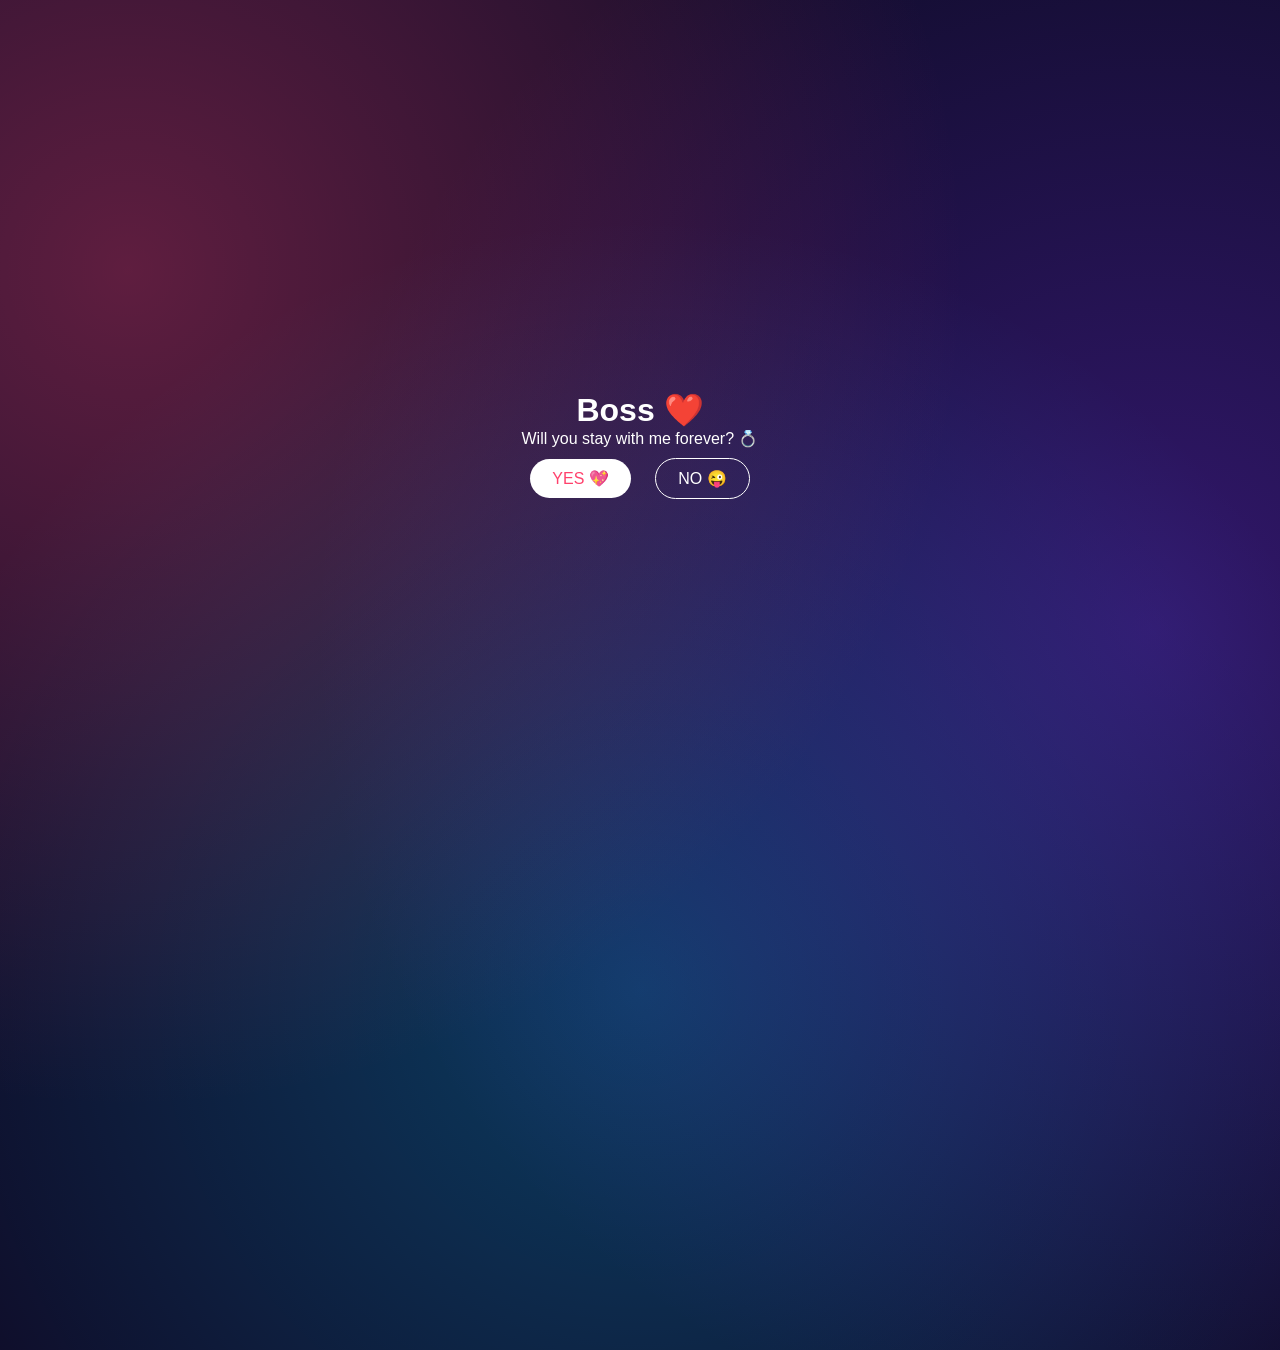
==== index.html @ 5ff12337 "Update fmt.Println message from 'Hello' to 'Goodbye'" ====
<!DOCTYPE html>
<html lang="en">
<head>
<meta charset="UTF-8">
<meta name="viewport" content="width=device-width, initial-scale=1.0">
<title>For Boss ❤️</title>

<style>
*{
margin:0;
padding:0;
box-sizing:border-box;
font-family:'Poppins',sans-serif;
}

body{
min-height:100vh;
background:#0f0c29;
display:flex;
align-items:center;
justify-content:center;
text-align:center;
color:white;
overflow:hidden;
position:relative;
}

/* Cinematic background glow */
body::before{
content:"";
position:absolute;
width:200%;
height:200%;
background:radial-gradient(circle at 30% 40%, #ff416c55, transparent 40%),
radial-gradient(circle at 70% 60%, #7b2ff755, transparent 40%),
radial-gradient(circle at 50% 80%, #00c6ff44, transparent 40%);
animation:bgMove 15s infinite alternate linear;
z-index:0;
}

@keyframes bgMove{
0%{transform:translate(-10%,-10%);}
100%{transform:translate(-30%,-30%);}
}

.container{
position:relative;
z-index:2;
}

button{
padding:10px 22px;
font-size:16px;
border:none;
border-radius:30px;
margin:10px;
cursor:pointer;
transition:0.3s;
}

#yes{
background:white;
color:#ff416c;
}

#no{
background:transparent;
border:1px solid white;
color:white;
position:relative;
}

/* Gift Overlay */
.giftOverlay{
position:fixed;
top:0;
left:0;
width:100%;
height:100%;
background:rgba(0,0,0,0.85);
display:none;
align-items:center;
justify-content:center;
flex-direction:column;
z-index:10;
}

/* Gift animation */
.gift{
font-size:110px;
animation:shake 1s infinite;
}

@keyframes shake{
0%{transform:rotate(0);}
25%{transform:rotate(6deg);}
50%{transform:rotate(-6deg);}
75%{transform:rotate(6deg);}
100%{transform:rotate(0);}
}

/* Sweet text */
.revealText{
font-size:26px;
margin-top:20px;
opacity:0;
transform:scale(0.5);
transition:1s;
color:#ffccd5;
text-shadow:0 0 15px #ff4d6d;
}

.show{
opacity:1;
transform:scale(1.2);
}

/* Funny text */
.funnyText{
margin-top:20px;
font-size:22px;
color:#ffd166;
opacity:0;
transition:1s;
}

.showFunny{
opacity:1;
}

</style>
</head>

<body>

<div class="container">
<h1>Boss ❤️</h1>
<p>Will you stay with me forever? 💍</p>

<button id="yes">YES 💖</button>
<button id="no">NO 😜</button>
</div>

<div class="giftOverlay" id="overlay">

<div class="gift" id="gift">🎁</div>

<div class="revealText" id="sweetMsg">
You are so sweet Boss 💖
</div>

<button id="thanksBtn" style="display:none;background:white;color:#ff416c;">
Say Thanks 😌
</button>

<div class="funnyText" id="funnyMsg">
Jada hawa me mat udo Boss 😏🔥
</div>

</div>

<script>

// NO button move
let noBtn=document.getElementById("no");
noBtn.addEventListener("click",()=>{
let x=Math.random()*150-75;
let y=Math.random()*150-75;
noBtn.style.transform=`translate(${x}px,${y}px)`;
});

// YES click
document.getElementById("yes").onclick=function(){

let overlay=document.getElementById("overlay");
overlay.style.display="flex";

setTimeout(()=>{
document.getElementById("gift").innerHTML="💝";
document.getElementById("gift").style.animation="none";

document.getElementById("sweetMsg").classList.add("show");

document.getElementById("thanksBtn").style.display="inline-block";

},2000);

};

// Thanks button
document.getElementById("thanksBtn").onclick=function(){
document.getElementById("funnyMsg").classList.add("showFunny");
};

</script>

</body>
</html>
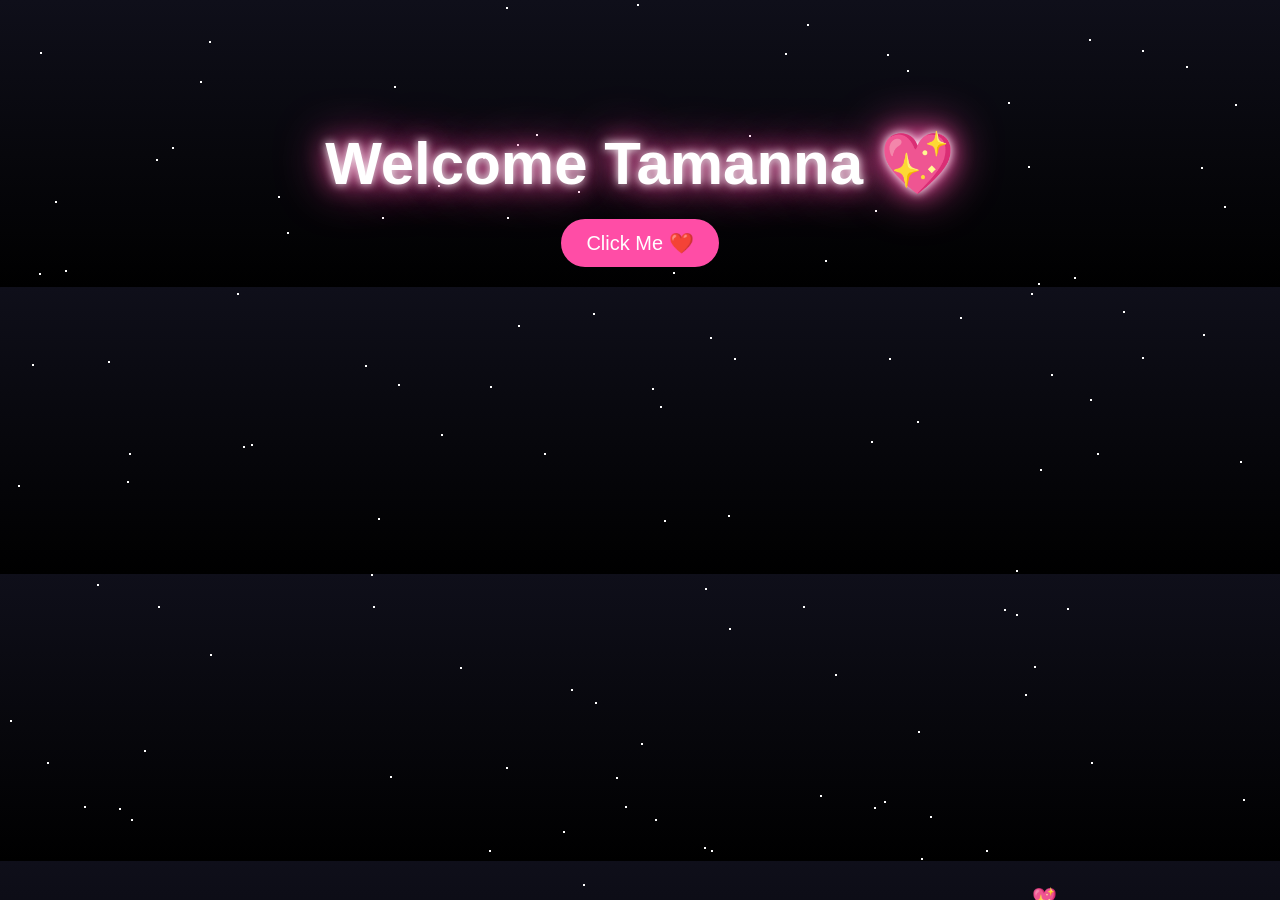
==== commit 47fe264b: "Replace content in index.html for a new theme" ====
--- a/index.html
+++ b/index.html
@@ -3,194 +3,294 @@
 <head>
 <meta charset="UTF-8">
 <meta name="viewport" content="width=device-width, initial-scale=1.0">
-<title>For Boss ❤️</title>
+<title>For Tamanna 💖</title>
 
 <style>
-*{
-margin:0;
-padding:0;
-box-sizing:border-box;
-font-family:'Poppins',sans-serif;
-}
-
-body{
-min-height:100vh;
-background:#0f0c29;
-display:flex;
-align-items:center;
-justify-content:center;
-text-align:center;
-color:white;
-overflow:hidden;
-position:relative;
-}
-
-/* Cinematic background glow */
-body::before{
-content:"";
-position:absolute;
-width:200%;
-height:200%;
-background:radial-gradient(circle at 30% 40%, #ff416c55, transparent 40%),
-radial-gradient(circle at 70% 60%, #7b2ff755, transparent 40%),
-radial-gradient(circle at 50% 80%, #00c6ff44, transparent 40%);
-animation:bgMove 15s infinite alternate linear;
-z-index:0;
-}
-
-@keyframes bgMove{
-0%{transform:translate(-10%,-10%);}
-100%{transform:translate(-30%,-30%);}
-}
-
-.container{
-position:relative;
-z-index:2;
-}
-
-button{
-padding:10px 22px;
-font-size:16px;
-border:none;
-border-radius:30px;
-margin:10px;
-cursor:pointer;
-transition:0.3s;
-}
-
-#yes{
-background:white;
-color:#ff416c;
-}
-
-#no{
-background:transparent;
-border:1px solid white;
-color:white;
-position:relative;
-}
-
-/* Gift Overlay */
-.giftOverlay{
-position:fixed;
-top:0;
-left:0;
-width:100%;
-height:100%;
-background:rgba(0,0,0,0.85);
-display:none;
-align-items:center;
-justify-content:center;
-flex-direction:column;
-z-index:10;
-}
-
-/* Gift animation */
-.gift{
-font-size:110px;
-animation:shake 1s infinite;
-}
-
-@keyframes shake{
-0%{transform:rotate(0);}
-25%{transform:rotate(6deg);}
-50%{transform:rotate(-6deg);}
-75%{transform:rotate(6deg);}
-100%{transform:rotate(0);}
-}
-
-/* Sweet text */
-.revealText{
-font-size:26px;
-margin-top:20px;
-opacity:0;
-transform:scale(0.5);
-transition:1s;
-color:#ffccd5;
-text-shadow:0 0 15px #ff4d6d;
-}
-
-.show{
-opacity:1;
-transform:scale(1.2);
-}
-
-/* Funny text */
-.funnyText{
-margin-top:20px;
-font-size:22px;
-color:#ffd166;
-opacity:0;
-transition:1s;
-}
-
-.showFunny{
-opacity:1;
-}
-
+body {
+  margin:0;
+  font-family: 'Segoe UI', sans-serif;
+  text-align:center;
+  color:white;
+  overflow-x:hidden;
+  background: linear-gradient(to bottom, #0f0f1a, #000);
+}
+
+/* 🌌 Stars */
+.stars {
+  position:fixed;
+  width:100%;
+  height:100%;
+  top:0;
+  left:0;
+  z-index:-1;
+}
+.star {
+  position:absolute;
+  width:2px;
+  height:2px;
+  background:white;
+  animation: twinkle 2s infinite alternate;
+}
+@keyframes twinkle {
+  from {opacity:0.2;}
+  to {opacity:1;}
+}
+
+/* 💕 Hearts */
+.heart {
+  position:fixed;
+  bottom:-10px;
+  font-size:20px;
+  animation: floatUp 6s linear infinite;
+}
+@keyframes floatUp {
+  from {transform:translateY(0); opacity:1;}
+  to {transform:translateY(-100vh); opacity:0;}
+}
+
+.container {
+  padding:20px;
+  margin-top:12vh;
+}
+
+.glow {
+  font-size: clamp(28px, 6vw, 60px);
+  font-weight:bold;
+  text-shadow:0 0 10px #fff,0 0 25px #ff4da6,0 0 50px #ff4da6;
+}
+
+button {
+  padding:12px 25px;
+  font-size: clamp(14px, 3.5vw, 20px);
+  border:none;
+  border-radius:30px;
+  background:#ff4da6;
+  color:white;
+  margin-top:20px;
+  cursor:pointer;
+  transition:0.3s;
+}
+button:hover {
+  transform:scale(1.1);
+}
+
+.hidden {display:none;}
+
+.textBox {
+  font-size: clamp(14px, 4vw, 22px);
+  margin-top:20px;
+  line-height:1.6;
+}
+
+/* 🎁 PERFECT GIFT BOX */
+.gift-box {
+  width: min(250px, 70vw);
+  height: min(250px, 70vw);
+  position:relative;
+  margin:40px auto;
+  animation: popIn 0.8s ease;
+}
+
+@keyframes popIn {
+  0% {transform: scale(0);}
+  70% {transform: scale(1.1);}
+  100% {transform: scale(1);}
+}
+
+.gift-base {
+  width:100%;
+  height:100%;
+  background: linear-gradient(135deg,#ff4da6,#ff1a75);
+  border-radius:15px;
+  box-shadow:0 15px 30px rgba(0,0,0,0.6);
+  position:absolute;
+  bottom:0;
+}
+
+.gift-base::before {
+  content:"";
+  position:absolute;
+  width:18%;
+  height:100%;
+  background:white;
+  left:50%;
+  transform:translateX(-50%);
+}
+.gift-base::after {
+  content:"";
+  position:absolute;
+  width:100%;
+  height:18%;
+  background:white;
+  top:50%;
+  transform:translateY(-50%);
+}
+
+.gift-lid {
+  width:100%;
+  height:30%;
+  background: linear-gradient(135deg,#ff1a75,#cc0052);
+  border-radius:15px 15px 0 0;
+  position:absolute;
+  top:-30%;
+  left:0;
+  transform-origin:bottom center;
+  animation: openLid 1.5s ease forwards;
+}
+
+.gift-lid::before {
+  content:"";
+  position:absolute;
+  width:18%;
+  height:100%;
+  background:white;
+  left:50%;
+  transform:translateX(-50%);
+}
+.gift-lid::after {
+  content:"";
+  position:absolute;
+  width:100%;
+  height:18%;
+  background:white;
+  top:50%;
+  transform:translateY(-50%);
+}
+
+@keyframes openLid {
+  0% {transform: rotate(0deg);}
+  100% {transform: rotate(-110deg) translateY(-10px);}
+}
+
+/* Text animation */
+.fadeText {
+  animation: fadeIn 1.5s ease forwards;
+}
+@keyframes fadeIn {
+  from {opacity:0; transform:translateY(20px);}
+  to {opacity:1; transform:translateY(0);}
+}
 </style>
 </head>
 
 <body>
 
-<div class="container">
-<h1>Boss ❤️</h1>
-<p>Will you stay with me forever? 💍</p>
-
-<button id="yes">YES 💖</button>
-<button id="no">NO 😜</button>
-</div>
-
-<div class="giftOverlay" id="overlay">
-
-<div class="gift" id="gift">🎁</div>
-
-<div class="revealText" id="sweetMsg">
-You are so sweet Boss 💖
-</div>
-
-<button id="thanksBtn" style="display:none;background:white;color:#ff416c;">
-Say Thanks 😌
-</button>
-
-<div class="funnyText" id="funnyMsg">
-Jada hawa me mat udo Boss 😏🔥
-</div>
-
-</div>
+<!-- Stars -->
+<div class="stars" id="stars"></div>
 
 <script>
-
-// NO button move
-let noBtn=document.getElementById("no");
-noBtn.addEventListener("click",()=>{
-let x=Math.random()*150-75;
-let y=Math.random()*150-75;
-noBtn.style.transform=`translate(${x}px,${y}px)`;
-});
-
-// YES click
-document.getElementById("yes").onclick=function(){
-
-let overlay=document.getElementById("overlay");
-overlay.style.display="flex";
-
-setTimeout(()=>{
-document.getElementById("gift").innerHTML="💝";
-document.getElementById("gift").style.animation="none";
-
-document.getElementById("sweetMsg").classList.add("show");
-
-document.getElementById("thanksBtn").style.display="inline-block";
-
-},2000);
-
-};
-
-// Thanks button
-document.getElementById("thanksBtn").onclick=function(){
-document.getElementById("funnyMsg").classList.add("showFunny");
-};
+for(let i=0;i<120;i++){
+  let star=document.createElement("div");
+  star.className="star";
+  star.style.top=Math.random()*100+"%";
+  star.style.left=Math.random()*100+"%";
+  star.style.animationDuration=(Math.random()*2+1)+"s";
+  document.getElementById("stars").appendChild(star);
+}
+</script>
+
+<!-- Hearts -->
+<script>
+setInterval(()=>{
+  let heart=document.createElement("div");
+  heart.className="heart";
+  heart.innerHTML="💖";
+  heart.style.left=Math.random()*100+"%";
+  document.body.appendChild(heart);
+  setTimeout(()=>heart.remove(),6000);
+},600);
+</script>
+
+<!-- Welcome -->
+<div class="container" id="welcome">
+  <div class="glow">Welcome Tamanna 💖</div>
+  <button onclick="start()">Click Me ❤️</button>
+</div>
+
+<!-- Birthday -->
+<div class="container hidden" id="birthday">
+  <div id="message" class="textBox"></div>
+  <button id="giftBtn" class="hidden" onclick="openGift()">Open Gift 🎁</button>
+</div>
+
+<!-- Gift -->
+<div class="container hidden" id="gift">
+  <div class="gift-box">
+    <div class="gift-lid"></div>
+    <div class="gift-base"></div>
+  </div>
+  <div id="shayari" class="textBox glow"></div>
+  <button id="thanksBtn" class="hidden" onclick="sayThanks()">Say Thanks 💖</button>
+</div>
+
+<!-- Thanks -->
+<div class="container hidden" id="thanksScene">
+  <div id="finalText" class="textBox glow"></div>
+  <button id="partyBtn" class="hidden" onclick="giveParty()">Give Party 🎉</button>
+</div>
+
+<!-- End -->
+<div class="container hidden" id="end">
+  <div class="glow">Most welcome boss 😎✨<br>Ab aap ja sakte ho 😄🎉</div>
+</div>
+
+<script>
+
+const lines = [
+"Happy Birthday to an extraordinary friend! 🌸",
+"May your day be as radiant as your smile and as inspiring as your spirit.",
+"You are a rare blend of strength and kindness, and I feel lucky to celebrate you today.",
+"May this year unfold with endless opportunities, cherished moments, and dreams turning into reality.",
+"Keep shining, because the world is brighter with you in it!"
+];
+
+let i=0;
+
+function start(){
+  document.getElementById("welcome").classList.add("hidden");
+  document.getElementById("birthday").classList.remove("hidden");
+  typeMessage();
+}
+
+function typeMessage(){
+  if(i<lines.length){
+    document.getElementById("message").innerHTML += `<div class="fadeText">${lines[i]}</div><br>`;
+    i++;
+    setTimeout(typeMessage,1500);
+  } else {
+    document.getElementById("giftBtn").classList.remove("hidden");
+  }
+}
+
+function openGift(){
+  document.getElementById("birthday").classList.add("hidden");
+  document.getElementById("gift").classList.remove("hidden");
+
+  let text = `तेरी आँखों की गहराई में खो जाने का मन करता है,<br>
+तेरे लबों की खामोशी को सुन जाने का मन करता है।<br>
+तू पास हो तो हर ख्वाब हकीकत सा लगता है,<br>
+तेरे बिना तो जीते जी मर जाने का मन करता है।`;
+
+  setTimeout(()=>{
+    document.getElementById("shayari").innerHTML = text;
+    document.getElementById("thanksBtn").classList.remove("hidden");
+  },1800);
+}
+
+function sayThanks(){
+  document.getElementById("gift").classList.add("hidden");
+  document.getElementById("thanksScene").classList.remove("hidden");
+
+  document.getElementById("finalText").innerHTML =
+  "Thanks se kaam nahi chalega... 😏<br>Party karni padegi 🎉😄";
+
+  document.getElementById("partyBtn").classList.remove("hidden");
+}
+
+function giveParty(){
+  document.getElementById("thanksScene").classList.add("hidden");
+  document.getElementById("end").classList.remove("hidden");
+}
 
 </script>
 
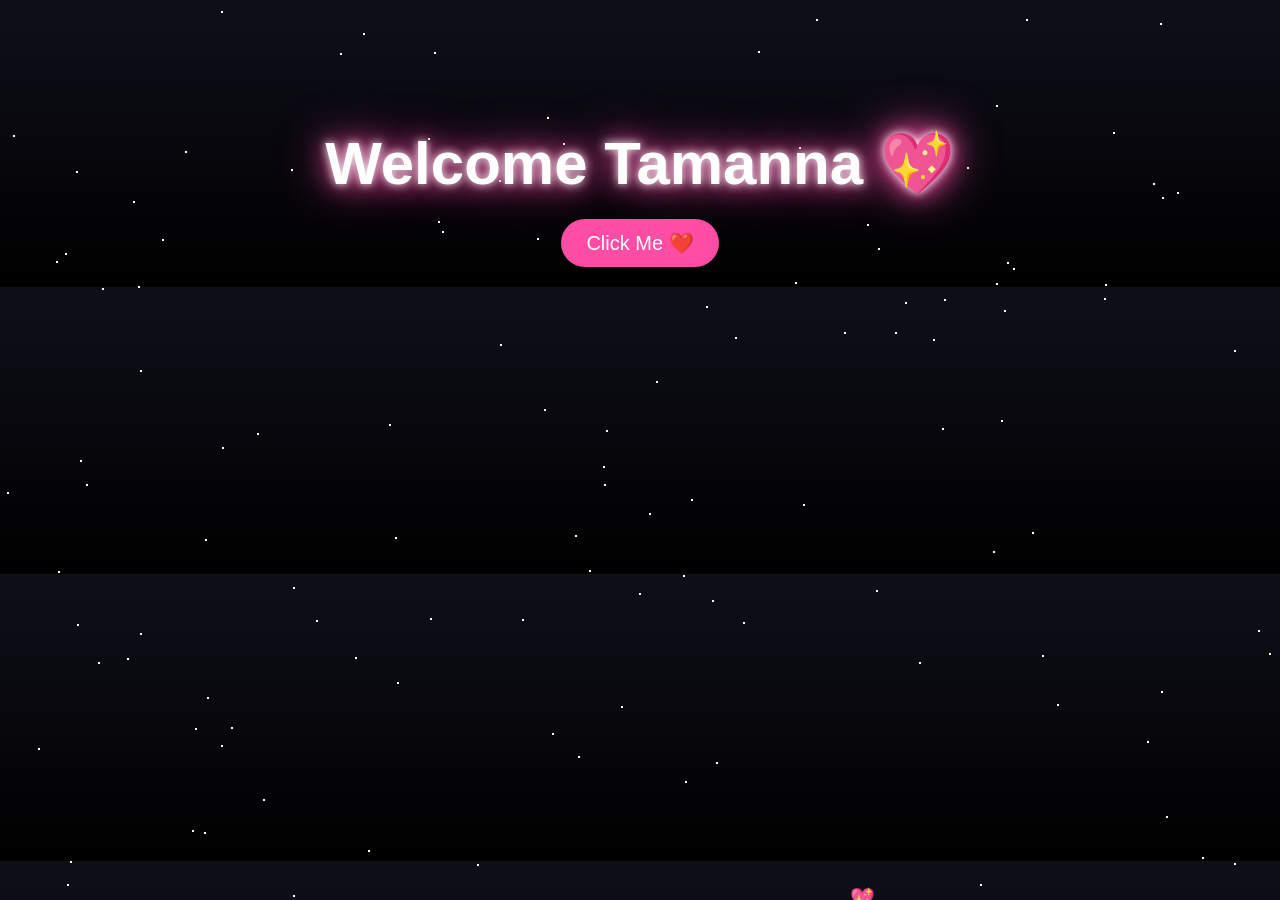
==== commit 9f26abd8: "Update index.html" ====
--- a/index.html
+++ b/index.html
@@ -266,10 +266,14 @@
   document.getElementById("birthday").classList.add("hidden");
   document.getElementById("gift").classList.remove("hidden");
 
-  let text = `तेरी आँखों की गहराई में खो जाने का मन करता है,<br>
-तेरे लबों की खामोशी को सुन जाने का मन करता है।<br>
-तू पास हो तो हर ख्वाब हकीकत सा लगता है,<br>
-तेरे बिना तो जीते जी मर जाने का मन करता है।`;
+  let text = `Teri dosti ek nadi hai jo kabhi rukti nahi,<br>
+Har mod par nayi roshni dikhaati hai kahin.।<br>
+Tere alfaaz ek geet hain jo dil ko sukoon dete hain,<br>
+Aur teri muskaan har dard ko chupke se chura leti hai.।<br>
+Tu sirf dost nahi, meri duniya ki ek khaas pehchaan hai,<br>
+Tere saath har lamha jaise ek khoobsurat armaan hai.<br>
+Zindagi ke safar mein agar kabhi andhera chha jaaye,<br>
+Teri yaad hi roshni bankar har raasta dikha jaaye. 💖`;
 
   setTimeout(()=>{
     document.getElementById("shayari").innerHTML = text;
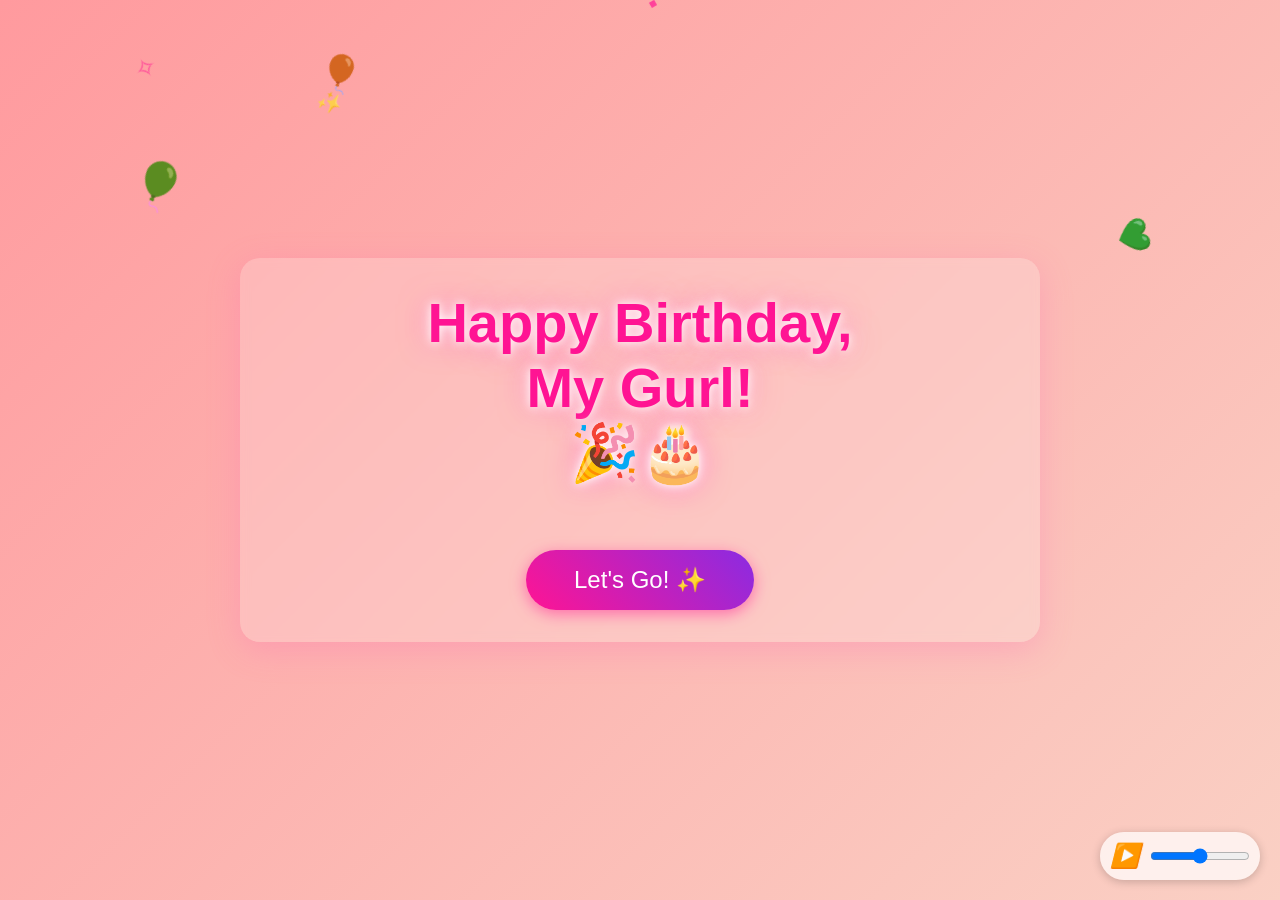
==== commit 55dd9194: "Update index.html" ====
--- a/index.html
+++ b/index.html
@@ -1,302 +1,450 @@
-<!DOCTYPE html>
-<html lang="en">
-<head>
-<meta charset="UTF-8">
-<meta name="viewport" content="width=device-width, initial-scale=1.0">
-<title>For Tamanna 💖</title>
-
-<style>
-body {
-  margin:0;
-  font-family: 'Segoe UI', sans-serif;
-  text-align:center;
-  color:white;
-  overflow-x:hidden;
-  background: linear-gradient(to bottom, #0f0f1a, #000);
-}
-
-/* 🌌 Stars */
-.stars {
-  position:fixed;
-  width:100%;
-  height:100%;
-  top:0;
-  left:0;
-  z-index:-1;
-}
-.star {
-  position:absolute;
-  width:2px;
-  height:2px;
-  background:white;
-  animation: twinkle 2s infinite alternate;
-}
-@keyframes twinkle {
-  from {opacity:0.2;}
-  to {opacity:1;}
-}
-
-/* 💕 Hearts */
-.heart {
-  position:fixed;
-  bottom:-10px;
-  font-size:20px;
-  animation: floatUp 6s linear infinite;
-}
-@keyframes floatUp {
-  from {transform:translateY(0); opacity:1;}
-  to {transform:translateY(-100vh); opacity:0;}
-}
-
-.container {
-  padding:20px;
-  margin-top:12vh;
-}
-
-.glow {
-  font-size: clamp(28px, 6vw, 60px);
-  font-weight:bold;
-  text-shadow:0 0 10px #fff,0 0 25px #ff4da6,0 0 50px #ff4da6;
-}
-
-button {
-  padding:12px 25px;
-  font-size: clamp(14px, 3.5vw, 20px);
-  border:none;
-  border-radius:30px;
-  background:#ff4da6;
-  color:white;
-  margin-top:20px;
-  cursor:pointer;
-  transition:0.3s;
-}
-button:hover {
-  transform:scale(1.1);
-}
-
-.hidden {display:none;}
-
-.textBox {
-  font-size: clamp(14px, 4vw, 22px);
-  margin-top:20px;
-  line-height:1.6;
-}
-
-/* 🎁 PERFECT GIFT BOX */
-.gift-box {
-  width: min(250px, 70vw);
-  height: min(250px, 70vw);
-  position:relative;
-  margin:40px auto;
-  animation: popIn 0.8s ease;
-}
-
-@keyframes popIn {
-  0% {transform: scale(0);}
-  70% {transform: scale(1.1);}
-  100% {transform: scale(1);}
-}
-
-.gift-base {
-  width:100%;
-  height:100%;
-  background: linear-gradient(135deg,#ff4da6,#ff1a75);
-  border-radius:15px;
-  box-shadow:0 15px 30px rgba(0,0,0,0.6);
-  position:absolute;
-  bottom:0;
-}
-
-.gift-base::before {
-  content:"";
-  position:absolute;
-  width:18%;
-  height:100%;
-  background:white;
-  left:50%;
-  transform:translateX(-50%);
-}
-.gift-base::after {
-  content:"";
-  position:absolute;
-  width:100%;
-  height:18%;
-  background:white;
-  top:50%;
-  transform:translateY(-50%);
-}
-
-.gift-lid {
-  width:100%;
-  height:30%;
-  background: linear-gradient(135deg,#ff1a75,#cc0052);
-  border-radius:15px 15px 0 0;
-  position:absolute;
-  top:-30%;
-  left:0;
-  transform-origin:bottom center;
-  animation: openLid 1.5s ease forwards;
-}
-
-.gift-lid::before {
-  content:"";
-  position:absolute;
-  width:18%;
-  height:100%;
-  background:white;
-  left:50%;
-  transform:translateX(-50%);
-}
-.gift-lid::after {
-  content:"";
-  position:absolute;
-  width:100%;
-  height:18%;
-  background:white;
-  top:50%;
-  transform:translateY(-50%);
-}
-
-@keyframes openLid {
-  0% {transform: rotate(0deg);}
-  100% {transform: rotate(-110deg) translateY(-10px);}
-}
-
-/* Text animation */
-.fadeText {
-  animation: fadeIn 1.5s ease forwards;
-}
-@keyframes fadeIn {
-  from {opacity:0; transform:translateY(20px);}
-  to {opacity:1; transform:translateY(0);}
-}
-</style>
-</head>
-
-<body>
-
-<!-- Stars -->
-<div class="stars" id="stars"></div>
-
-<script>
-for(let i=0;i<120;i++){
-  let star=document.createElement("div");
-  star.className="star";
-  star.style.top=Math.random()*100+"%";
-  star.style.left=Math.random()*100+"%";
-  star.style.animationDuration=(Math.random()*2+1)+"s";
-  document.getElementById("stars").appendChild(star);
-}
-</script>
-
-<!-- Hearts -->
-<script>
-setInterval(()=>{
-  let heart=document.createElement("div");
-  heart.className="heart";
-  heart.innerHTML="💖";
-  heart.style.left=Math.random()*100+"%";
-  document.body.appendChild(heart);
-  setTimeout(()=>heart.remove(),6000);
-},600);
-</script>
-
-<!-- Welcome -->
-<div class="container" id="welcome">
-  <div class="glow">Welcome Tamanna 💖</div>
-  <button onclick="start()">Click Me ❤️</button>
-</div>
-
-<!-- Birthday -->
-<div class="container hidden" id="birthday">
-  <div id="message" class="textBox"></div>
-  <button id="giftBtn" class="hidden" onclick="openGift()">Open Gift 🎁</button>
-</div>
-
-<!-- Gift -->
-<div class="container hidden" id="gift">
-  <div class="gift-box">
-    <div class="gift-lid"></div>
-    <div class="gift-base"></div>
-  </div>
-  <div id="shayari" class="textBox glow"></div>
-  <button id="thanksBtn" class="hidden" onclick="sayThanks()">Say Thanks 💖</button>
-</div>
-
-<!-- Thanks -->
-<div class="container hidden" id="thanksScene">
-  <div id="finalText" class="textBox glow"></div>
-  <button id="partyBtn" class="hidden" onclick="giveParty()">Give Party 🎉</button>
-</div>
-
-<!-- End -->
-<div class="container hidden" id="end">
-  <div class="glow">Most welcome boss 😎✨<br>Ab aap ja sakte ho 😄🎉</div>
-</div>
-
-<script>
-
-const lines = [
-"Happy Birthday to an extraordinary friend! 🌸",
-"May your day be as radiant as your smile and as inspiring as your spirit.",
-"You are a rare blend of strength and kindness, and I feel lucky to celebrate you today.",
-"May this year unfold with endless opportunities, cherished moments, and dreams turning into reality.",
-"Keep shining, because the world is brighter with you in it!"
-];
-
-let i=0;
-
-function start(){
-  document.getElementById("welcome").classList.add("hidden");
-  document.getElementById("birthday").classList.remove("hidden");
-  typeMessage();
-}
-
-function typeMessage(){
-  if(i<lines.length){
-    document.getElementById("message").innerHTML += `<div class="fadeText">${lines[i]}</div><br>`;
-    i++;
-    setTimeout(typeMessage,1500);
-  } else {
-    document.getElementById("giftBtn").classList.remove("hidden");
-  }
-}
-
-function openGift(){
-  document.getElementById("birthday").classList.add("hidden");
-  document.getElementById("gift").classList.remove("hidden");
-
-  let text = `Teri dosti ek nadi hai jo kabhi rukti nahi,<br>
-Har mod par nayi roshni dikhaati hai kahin.।<br>
-Tere alfaaz ek geet hain jo dil ko sukoon dete hain,<br>
-Aur teri muskaan har dard ko chupke se chura leti hai.।<br>
-Tu sirf dost nahi, meri duniya ki ek khaas pehchaan hai,<br>
-Tere saath har lamha jaise ek khoobsurat armaan hai.<br>
-Zindagi ke safar mein agar kabhi andhera chha jaaye,<br>
-Teri yaad hi roshni bankar har raasta dikha jaaye. 💖`;
-
-  setTimeout(()=>{
-    document.getElementById("shayari").innerHTML = text;
-    document.getElementById("thanksBtn").classList.remove("hidden");
-  },1800);
-}
-
-function sayThanks(){
-  document.getElementById("gift").classList.add("hidden");
-  document.getElementById("thanksScene").classList.remove("hidden");
-
-  document.getElementById("finalText").innerHTML =
-  "Thanks se kaam nahi chalega... 😏<br>Party karni padegi 🎉😄";
-
-  document.getElementById("partyBtn").classList.remove("hidden");
-}
-
-function giveParty(){
-  document.getElementById("thanksScene").classList.add("hidden");
-  document.getElementById("end").classList.remove("hidden");
-}
-
-</script>
-
-</body>
-</html>
+<html lang="en"><script src="chrome-extension://eppiocemhmnlbhjplcgkofciiegomcon/content/location/location.js" id="eppiocemhmnlbhjplcgkofciiegomcon"></script><script src="chrome-extension://eppiocemhmnlbhjplcgkofciiegomcon/libs/extend-native-history-api.js"></script><script src="chrome-extension://eppiocemhmnlbhjplcgkofciiegomcon/libs/requests.js"></script><head>
+    <meta charset="UTF-8">
+    <meta name="viewport" content="width=device-width, initial-scale=1.0">
+    <title>Happy Birthday My Gurl!</title>
+    <style>
+        * {
+            margin: 0;
+            padding: 0;
+            box-sizing: border-box;
+            font-family: 'Comic Sans MS', cursive, sans-serif;
+        }
+
+        body {
+            background: linear-gradient(135deg, #ff9a9e 0%, #fad0c4 100%);
+            height: 100vh;
+            overflow: hidden;
+            display: flex;
+            flex-direction: column;
+            justify-content: center;
+            align-items: center;
+            position: relative;
+        }
+
+        .container {
+            text-align: center;
+            z-index: 10;
+            padding: 2rem;
+            max-width: 800px;
+            background-color: rgba(255, 255, 255, 0.2);
+            border-radius: 20px;
+            backdrop-filter: blur(5px);
+            box-shadow: 0 8px 32px rgba(255, 105, 180, 0.3);
+            transition: all 0.5s ease;
+        }
+
+        .container:hover {
+            box-shadow: 0 8px 32px rgba(255, 105, 180, 0.5);
+        }
+
+        h1 {
+            font-size: 3.5rem;
+            color: #FF1493;
+            text-shadow: 2px 2px 8px rgba(255, 255, 255, 0.8);
+            margin-bottom: 1.5rem;
+            opacity: 0;
+            animation: bounce-in 1.5s forwards 0.5s;
+        }
+
+        .subtitle {
+            font-size: 1.8rem;
+            color: #8A2BE2;
+            margin-bottom: 2rem;
+            text-shadow: 1px 1px 4px rgba(255, 255, 255, 0.6);
+            opacity: 0;
+        }
+
+        .next-button {
+            padding: 1rem 3rem;
+            font-size: 1.5rem;
+            background: linear-gradient(45deg, #FF1493, #8A2BE2);
+            color: white;
+            border: none;
+            border-radius: 50px;
+            cursor: pointer;
+            box-shadow: 0 4px 15px rgba(255, 20, 147, 0.5);
+            transition: all 0.3s ease;
+            opacity: 0;
+            animation: fade-in 1s forwards 3s;
+        }
+
+        .next-button:hover {
+            transform: scale(1.05) translateY(-5px);
+            box-shadow: 0 6px 20px rgba(255, 20, 147, 0.7);
+            background: linear-gradient(45deg, #8A2BE2, #FF1493);
+        }
+
+        .audio-controls {
+            position: fixed;
+            bottom: 20px;
+            right: 20px;
+            background-color: rgba(255, 255, 255, 0.7);
+            padding: 10px;
+            border-radius: 50px;
+            display: flex;
+            align-items: center;
+            z-index: 100;
+            box-shadow: 0 2px 10px rgba(0, 0, 0, 0.2);
+        }
+
+        .audio-controls button {
+            background: none;
+            border: none;
+            font-size: 1.5rem;
+            cursor: pointer;
+            color: #FF1493;
+            margin-right: 10px;
+            transition: all 0.3s ease;
+        }
+
+        .audio-controls button:hover {
+            transform: scale(1.2);
+            color: #8A2BE2;
+        }
+
+        .audio-controls input {
+            width: 100px;
+        }
+
+        .confetti, .balloon, .heart, .star {
+            position: absolute;
+            width: 20px;
+            height: 20px;
+            background-size: contain;
+            background-repeat: no-repeat;
+            z-index: 1;
+            opacity: 0.8;
+            pointer-events: none;
+        }
+
+        .balloon {
+            width: 40px;
+            height: 50px;
+        }
+
+        .heart {
+            width: 25px;
+            height: 25px;
+        }
+
+        .star {
+            width: 15px;
+            height: 15px;
+        }
+
+        @keyframes float {
+            0% {
+                transform: translateY(0) rotate(0deg);
+            }
+            50% {
+                transform: translateY(-20px) rotate(10deg);
+            }
+            100% {
+                transform: translateY(0) rotate(0deg);
+            }
+        }
+
+        @keyframes sway {
+            0% {
+                transform: translateX(0);
+            }
+            50% {
+                transform: translateX(20px);
+            }
+            100% {
+                transform: translateX(0);
+            }
+        }
+
+        @keyframes sparkle {
+            0%, 100% {
+                opacity: 0.4;
+            }
+            50% {
+                opacity: 1;
+                filter: drop-shadow(0 0 5px white);
+            }
+        }
+
+        @keyframes bounce-in {
+            0% {
+                transform: scale(0);
+                opacity: 0;
+            }
+            60% {
+                transform: scale(1.1);
+                opacity: 1;
+            }
+            80% {
+                transform: scale(0.9);
+                opacity: 1;
+            }
+            100% {
+                transform: scale(1);
+                opacity: 1;
+            }
+        }
+
+        @keyframes fade-in {
+            0% {
+                opacity: 0;
+                transform: translateY(20px);
+            }
+            100% {
+                opacity: 1;
+                transform: translateY(0);
+            }
+        }
+
+        @keyframes typewriter {
+            from {
+                width: 0;
+            }
+            to {
+                width: 100%;
+            }
+        }
+
+        .typewriter-container {
+            display: inline-block;
+            margin: 0 auto;
+            position: relative;
+            max-width: 100%;
+            overflow: hidden;
+            height: 2.5rem;
+        }
+
+        .typewriter-text {
+            position: relative;
+            white-space: nowrap;
+            overflow: hidden;
+            width: 0;
+            animation: typewriter 3s steps(50) forwards 1.5s;
+        }
+
+        .cursor {
+            position: absolute;
+            right: -5px;
+            width: 3px;
+            height: 100%;
+            background-color: #8A2BE2;
+            animation: blink 0.8s infinite;
+        }
+
+        @keyframes blink {
+            0%, 100% {
+                opacity: 1;
+            }
+            50% {
+                opacity: 0;
+            }
+        }
+
+        @media (max-width: 768px) {
+            h1 {
+                font-size: 2.5rem;
+            }
+            .subtitle {
+                font-size: 1.3rem;
+            }
+            .container {
+                width: 90%;
+                padding: 1.5rem;
+            }
+            .next-button {
+                padding: 0.8rem 2rem;
+                font-size: 1.2rem;
+            }
+            .audio-controls {
+                bottom: 10px;
+                right: 10px;
+            }
+        }
+    </style>
+<script bis_use="true" type="text/javascript" charset="utf-8" data-bis-config="[&quot;facebook.com/&quot;,&quot;twitter.com/&quot;,&quot;youtube-nocookie.com/embed/&quot;,&quot;//vk.com/&quot;,&quot;//www.vk.com/&quot;,&quot;linkedin.com/&quot;,&quot;//www.linkedin.com/&quot;,&quot;//instagram.com/&quot;,&quot;//www.instagram.com/&quot;,&quot;//www.google.com/recaptcha/api2/&quot;,&quot;//hangouts.google.com/webchat/&quot;,&quot;//www.google.com/calendar/&quot;,&quot;//www.google.com/maps/embed&quot;,&quot;spotify.com/&quot;,&quot;soundcloud.com/&quot;,&quot;//player.vimeo.com/&quot;,&quot;//disqus.com/&quot;,&quot;//tgwidget.com/&quot;,&quot;//js.driftt.com/&quot;,&quot;friends2follow.com&quot;,&quot;/widget&quot;,&quot;login&quot;,&quot;//video.bigmir.net/&quot;,&quot;blogger.com&quot;,&quot;//smartlock.google.com/&quot;,&quot;//keep.google.com/&quot;,&quot;/web.tolstoycomments.com/&quot;,&quot;moz-extension://&quot;,&quot;chrome-extension://&quot;,&quot;/auth/&quot;,&quot;//analytics.google.com/&quot;,&quot;adclarity.com&quot;,&quot;paddle.com/checkout&quot;,&quot;hcaptcha.com&quot;,&quot;recaptcha.net&quot;,&quot;2captcha.com&quot;,&quot;accounts.google.com&quot;,&quot;www.google.com/shopping/customerreviews&quot;,&quot;buy.tinypass.com&quot;,&quot;gstatic.com&quot;,&quot;secureir.ebaystatic.com&quot;,&quot;docs.google.com&quot;,&quot;contacts.google.com&quot;,&quot;github.com&quot;,&quot;mail.google.com&quot;,&quot;chat.google.com&quot;,&quot;audio.xpleer.com&quot;,&quot;keepa.com&quot;,&quot;static.xx.fbcdn.net&quot;,&quot;sas.selleramp.com&quot;,&quot;1plus1.video&quot;,&quot;console.googletagservices.com&quot;,&quot;//lnkd.demdex.net/&quot;,&quot;//radar.cedexis.com/&quot;,&quot;//li.protechts.net/&quot;,&quot;challenges.cloudflare.com/&quot;,&quot;ogs.google.com&quot;]" src="chrome-extension://eppiocemhmnlbhjplcgkofciiegomcon/executors/traffic.js"></script><style type="text/css">
+@font-face {
+	font-family: 'Atlassian Sans';
+	font-style: normal;
+	font-weight: 400 653;
+	font-display: swap;
+	src:
+		url('chrome-extension://liecbddmkiiihnedobmlmillhodjkdmb/fonts/AtlassianSans-latin.woff2') format('woff2');
+	unicode-range: U+0000-00FF, U+0131, U+0152-0153, U+02BB-02BC, U+02C6, U+02DA, U+02DC, U+0304,
+		U+0308, U+0329, U+2000-206F, U+20AC, U+2122, U+2191, U+2193, U+2212, U+2215, U+FEFF, U+FFFD;
+}</style></head>
+<body bis_register="[base64]" __processed_0f899d02-c977-4ac2-8af0-0af2181c0594__="true" data-new-gr-c-s-check-loaded="14.1235.0" data-gr-ext-installed="">
+    <div class="container" bis_skin_checked="1">
+        <h1 style="text-shadow: rgb(255, 255, 255) 0px 0px 10px, rgba(255, 255, 255, 0.8) 0px 0px 20px, rgba(255, 20, 147, 0.6) 0px 0px 30px;">Happy Birthday, </br>My Gurl! </br>🎉🎂</h1>
+        <div class="typewriter-container" bis_skin_checked="1">
+            <div class="subtitle typewriter-text" bis_skin_checked="1">
+                Hey Bestie! Ready for your special surprise? Click to continue!
+                <span class="cursor"></span>
+            </div>
+        </div>
+        <button class="next-button" onclick="goToNextPage()">Let's Go! ✨</button>
+    </div>
+
+    <div class="audio-controls" bis_skin_checked="1">
+        <button id="play-pause"><i class="play-icon">▶️</i></button>
+        <input type="range" id="volume" min="0" max="1" step="0.1" value="0.5">
+    </div>
+
+    <audio id="birthday-song" loop="">
+        <source src="https://www.soundhelix.com/examples/mp3/SoundHelix-Song-1.mp3" type="audio/mp3">
+        Your browser does not support the audio element.
+    </audio>
+
+    <script src="https://cdnjs.cloudflare.com/ajax/libs/gsap/3.11.4/gsap.min.js"></script>
+    <script>
+        // Play birthday song
+        const audio = document.getElementById('birthday-song');
+        const playPauseBtn = document.getElementById('play-pause');
+        const volumeControl = document.getElementById('volume');
+        let isPlaying = false;
+
+        // Set initial volume
+        audio.volume = volumeControl.value;
+
+        // Play audio when page loads but wait a bit
+        window.addEventListener('load', () => {
+            setTimeout(() => {
+                audio.play()
+                    .then(() => {
+                        isPlaying = true;
+                        playPauseBtn.innerHTML = '<i class="play-icon">⏸️</i>';
+                    })
+                    .catch(error => {
+                        console.log("Audio play failed due to autoplay restrictions:", error);
+                    });
+            }, 1000);
+        });
+
+        // Play/Pause button
+        playPauseBtn.addEventListener('click', () => {
+            if (isPlaying) {
+                audio.pause();
+                playPauseBtn.innerHTML = '<i class="play-icon">▶️</i>';
+            } else {
+                audio.play();
+                playPauseBtn.innerHTML = '<i class="play-icon">⏸️</i>';
+            }
+            isPlaying = !isPlaying;
+        });
+
+        // Volume control
+        volumeControl.addEventListener('input', () => {
+            audio.volume = volumeControl.value;
+        });
+
+        // Function to go to next page
+        function goToNextPage() {
+            // Add a bounce effect before navigating
+            gsap.to('.next-button', {
+                scale: 1.2,
+                yoyo: true,
+                repeat: 1,
+                duration: 0.3,
+                onComplete: () => {
+                    // Change this URL to your next page
+                    window.location.href = "memorylane.html";
+                    
+                    // For demonstration, we'll just show an alert
+                    
+                }
+            });
+        }
+
+        // Create confetti, balloons, hearts, and stars
+        function createFloatingElements() {
+            const colors = ['#FF1493', '#8A2BE2', '#FFD700', '#FF4500', '#00BFFF', '#32CD32'];
+            const elements = ['confetti', 'balloon', 'heart', 'star'];
+            const confettiShapes = ['▲', '■', '●', '★', '♥', '♦', '✦', '✧'];
+            
+            for (let i = 0; i < 100; i++) {
+                setTimeout(() => {
+                    const element = document.createElement('div');
+                    
+                    // Randomly pick an element type
+                    const elementType = elements[Math.floor(Math.random() * elements.length)];
+                    element.className = elementType;
+                    
+                    // Set random position
+                    element.style.left = Math.random() * 100 + 'vw';
+                    element.style.top = -30 + 'px';
+                    
+                    // Set random color
+                    const color = colors[Math.floor(Math.random() * colors.length)];
+                    
+                    // Different styling based on element type
+                    if (elementType === 'confetti') {
+                        const shape = confettiShapes[Math.floor(Math.random() * confettiShapes.length)];
+                        element.innerHTML = shape;
+                        element.style.color = color;
+                        element.style.fontSize = (Math.random() * 20 + 10) + 'px';
+                        element.style.transform = `rotate(${Math.random() * 360}deg)`;
+                    } else if (elementType === 'balloon') {
+                        element.innerHTML = '🎈';
+                        element.style.fontSize = (Math.random() * 30 + 20) + 'px';
+                        element.style.filter = `hue-rotate(${Math.random() * 360}deg)`;
+                    } else if (elementType === 'heart') {
+                        element.innerHTML = '❤️';
+                        element.style.fontSize = (Math.random() * 20 + 10) + 'px';
+                        element.style.filter = `hue-rotate(${Math.random() * 360}deg)`;
+                    } else if (elementType === 'star') {
+                        element.innerHTML = '✨';
+                        element.style.fontSize = (Math.random() * 15 + 10) + 'px';
+                    }
+                    
+                    // Add to body
+                    document.body.appendChild(element);
+                    
+                    // Animate with GSAP
+                    gsap.to(element, {
+                        y: window.innerHeight + 100,
+                        x: '+=' + (Math.random() * 200 - 100),
+                        rotation: Math.random() * 360,
+                        duration: Math.random() * 10 + 5,
+                        ease: "power1.out",
+                        onComplete: () => {
+                            document.body.removeChild(element);
+                        }
+                    });
+                    
+                    // Add some sparkle animation
+                    if (Math.random() > 0.7) {
+                        gsap.to(element, {
+                            opacity: 0.5,
+                            yoyo: true,
+                            repeat: -1,
+                            duration: 0.5,
+                            ease: "sine.inOut"
+                        });
+                    }
+                    
+                }, i * 200); // Staggered start times
+            }
+        }
+
+        // Start floating elements on load
+        window.addEventListener('load', createFloatingElements);
+        
+        // Create new elements periodically
+        setInterval(createFloatingElements, 5000);
+        
+        // Add a subtle sparkle effect to the heading
+        gsap.to('h1', {
+            textShadow: "0 0 10px rgba(255, 255, 255, 1), 0 0 20px rgba(255, 255, 255, 0.8), 0 0 30px rgba(255, 20, 147, 0.6)",
+            repeat: -1,
+            yoyo: true,
+            duration: 2
+        });
+        
+        // Responsive adjustments
+        function handleResize() {
+            // Add responsive adjustments if needed
+        }
+        
+        window.addEventListener('resize', handleResize);
+        handleResize();
+    </script>
+</body></html>
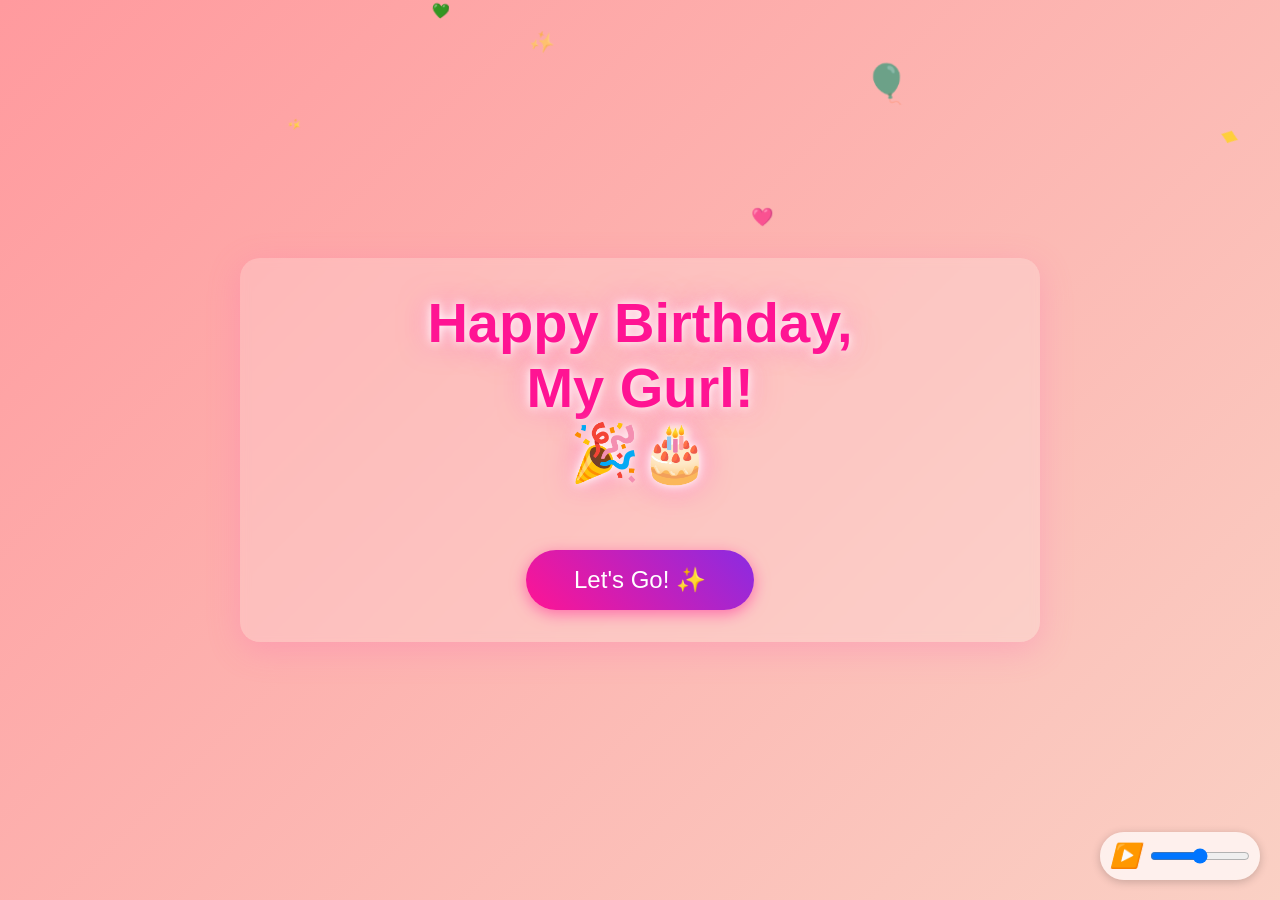
==== commit a9ccdd4f: "Update index.html" ====
--- a/index.html
+++ b/index.html
@@ -1,7 +1,7 @@
 <html lang="en"><script src="chrome-extension://eppiocemhmnlbhjplcgkofciiegomcon/content/location/location.js" id="eppiocemhmnlbhjplcgkofciiegomcon"></script><script src="chrome-extension://eppiocemhmnlbhjplcgkofciiegomcon/libs/extend-native-history-api.js"></script><script src="chrome-extension://eppiocemhmnlbhjplcgkofciiegomcon/libs/requests.js"></script><head>
     <meta charset="UTF-8">
     <meta name="viewport" content="width=device-width, initial-scale=1.0">
-    <title>Happy Birthday My Gurl!</title>
+    <title>Happy Birthday My Tamanna !</title>
     <style>
         * {
             margin: 0;
@@ -346,7 +346,7 @@
                 duration: 0.3,
                 onComplete: () => {
                     // Change this URL to your next page
-                    window.location.href = "memorylane.html";
+                    window.location.href = "cake.html";
                     
                     // For demonstration, we'll just show an alert
                     
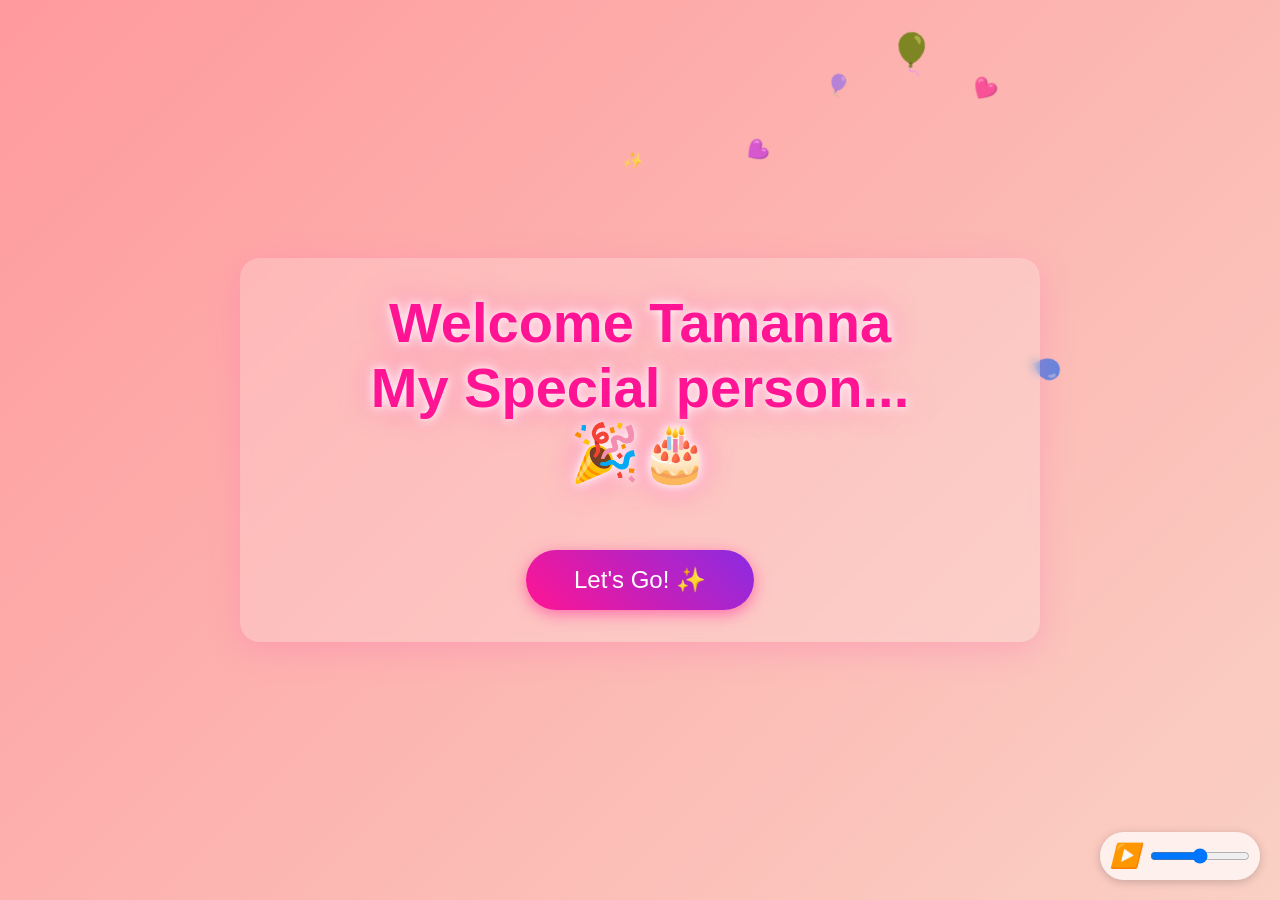
==== commit 834a895e: "Update index.html" ====
--- a/index.html
+++ b/index.html
@@ -1,7 +1,7 @@
 <html lang="en"><script src="chrome-extension://eppiocemhmnlbhjplcgkofciiegomcon/content/location/location.js" id="eppiocemhmnlbhjplcgkofciiegomcon"></script><script src="chrome-extension://eppiocemhmnlbhjplcgkofciiegomcon/libs/extend-native-history-api.js"></script><script src="chrome-extension://eppiocemhmnlbhjplcgkofciiegomcon/libs/requests.js"></script><head>
     <meta charset="UTF-8">
     <meta name="viewport" content="width=device-width, initial-scale=1.0">
-    <title>Happy Birthday My Tamanna !</title>
+    <title>Happy Birthday My Gurl!</title>
     <style>
         * {
             margin: 0;
@@ -274,7 +274,7 @@
 }</style></head>
 <body bis_register="[base64]" __processed_0f899d02-c977-4ac2-8af0-0af2181c0594__="true" data-new-gr-c-s-check-loaded="14.1235.0" data-gr-ext-installed="">
     <div class="container" bis_skin_checked="1">
-        <h1 style="text-shadow: rgb(255, 255, 255) 0px 0px 10px, rgba(255, 255, 255, 0.8) 0px 0px 20px, rgba(255, 20, 147, 0.6) 0px 0px 30px;">Happy Birthday, </br>My Gurl! </br>🎉🎂</h1>
+        <h1 style="text-shadow: rgb(255, 255, 255) 0px 0px 10px, rgba(255, 255, 255, 0.8) 0px 0px 20px, rgba(255, 20, 147, 0.6) 0px 0px 30px;">Welcome Tamanna </br>My Special person... </br>🎉🎂</h1>
         <div class="typewriter-container" bis_skin_checked="1">
             <div class="subtitle typewriter-text" bis_skin_checked="1">
                 Hey Bestie! Ready for your special surprise? Click to continue!
@@ -346,7 +346,7 @@
                 duration: 0.3,
                 onComplete: () => {
                     // Change this URL to your next page
-                    window.location.href = "cake.html";
+                    window.location.href = "cake.html"; // Example next page URL
                     
                     // For demonstration, we'll just show an alert
                     
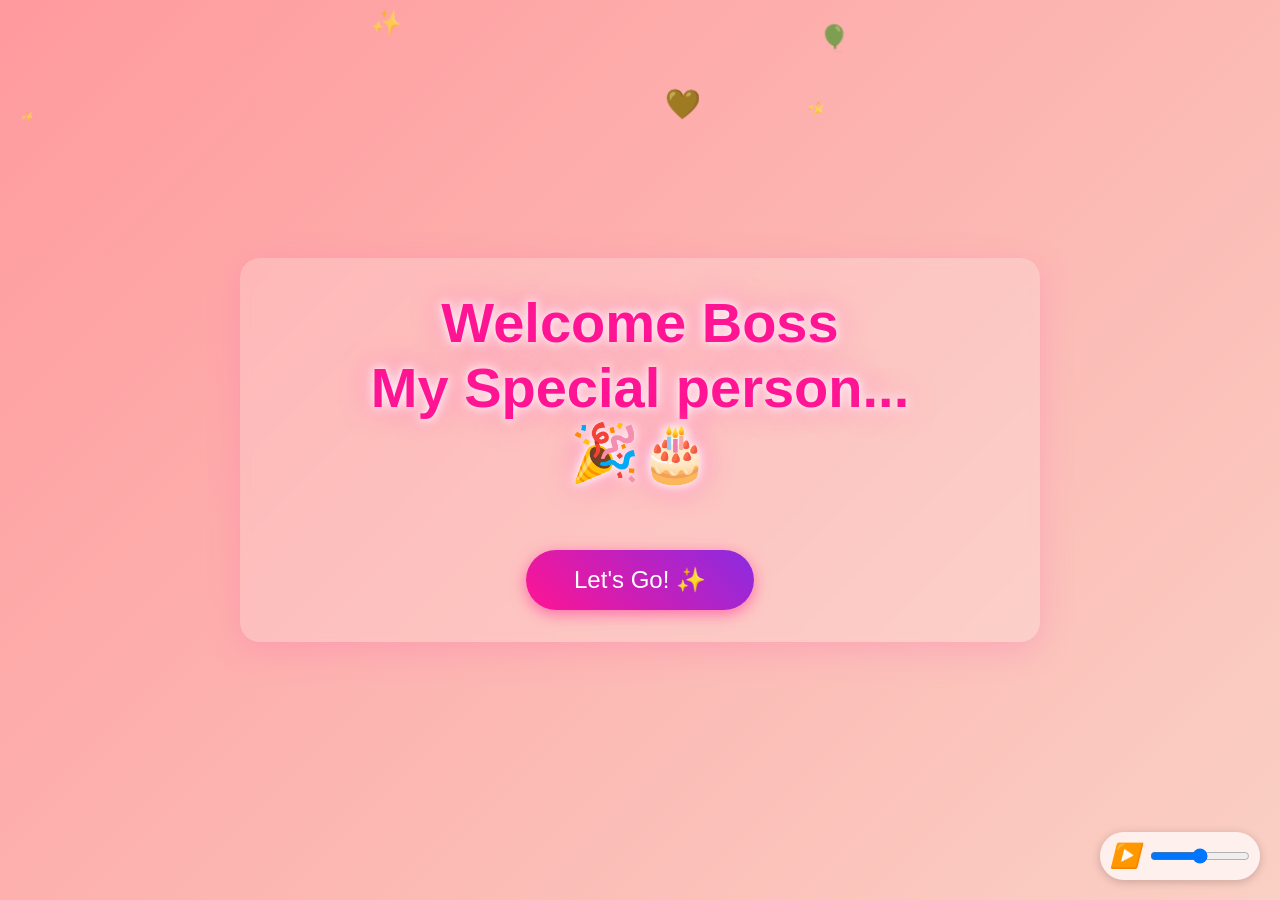
==== commit 1710926f: "Update index.html" ====
--- a/index.html
+++ b/index.html
@@ -274,7 +274,7 @@
 }</style></head>
 <body bis_register="[base64]" __processed_0f899d02-c977-4ac2-8af0-0af2181c0594__="true" data-new-gr-c-s-check-loaded="14.1235.0" data-gr-ext-installed="">
     <div class="container" bis_skin_checked="1">
-        <h1 style="text-shadow: rgb(255, 255, 255) 0px 0px 10px, rgba(255, 255, 255, 0.8) 0px 0px 20px, rgba(255, 20, 147, 0.6) 0px 0px 30px;">Welcome Tamanna </br>My Special person... </br>🎉🎂</h1>
+        <h1 style="text-shadow: rgb(255, 255, 255) 0px 0px 10px, rgba(255, 255, 255, 0.8) 0px 0px 20px, rgba(255, 20, 147, 0.6) 0px 0px 30px;">Welcome Boss </br>My Special person... </br>🎉🎂</h1>
         <div class="typewriter-container" bis_skin_checked="1">
             <div class="subtitle typewriter-text" bis_skin_checked="1">
                 Hey Bestie! Ready for your special surprise? Click to continue!
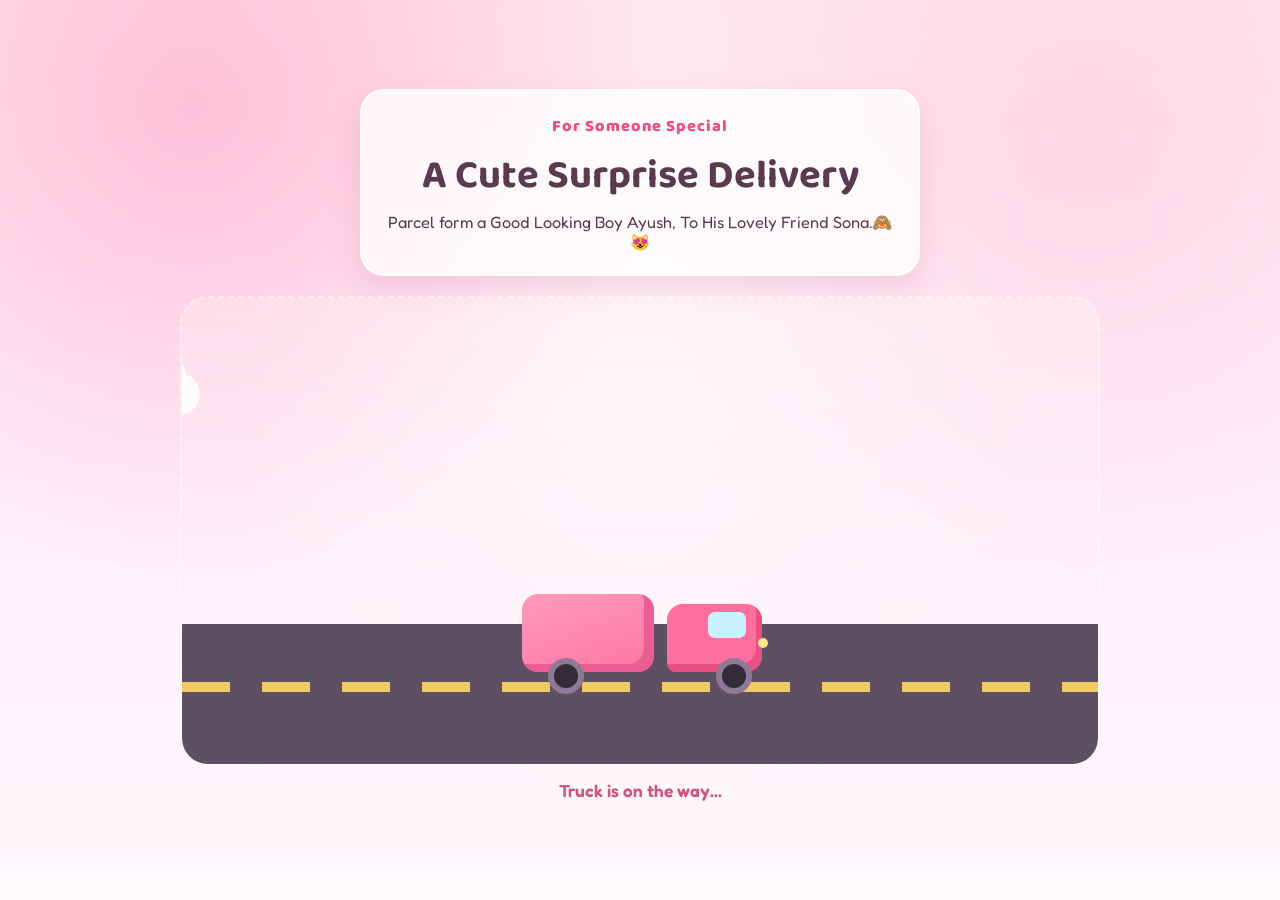
==== commit 388e95d7: "Rename cake.html to index.html" ====
--- a/index.html
+++ b/index.html
@@ -1,450 +1,66 @@
-<html lang="en"><script src="chrome-extension://eppiocemhmnlbhjplcgkofciiegomcon/content/location/location.js" id="eppiocemhmnlbhjplcgkofciiegomcon"></script><script src="chrome-extension://eppiocemhmnlbhjplcgkofciiegomcon/libs/extend-native-history-api.js"></script><script src="chrome-extension://eppiocemhmnlbhjplcgkofciiegomcon/libs/requests.js"></script><head>
-    <meta charset="UTF-8">
-    <meta name="viewport" content="width=device-width, initial-scale=1.0">
-    <title>Happy Birthday My Gurl!</title>
-    <style>
-        * {
-            margin: 0;
-            padding: 0;
-            box-sizing: border-box;
-            font-family: 'Comic Sans MS', cursive, sans-serif;
-        }
-
-        body {
-            background: linear-gradient(135deg, #ff9a9e 0%, #fad0c4 100%);
-            height: 100vh;
-            overflow: hidden;
-            display: flex;
-            flex-direction: column;
-            justify-content: center;
-            align-items: center;
-            position: relative;
-        }
-
-        .container {
-            text-align: center;
-            z-index: 10;
-            padding: 2rem;
-            max-width: 800px;
-            background-color: rgba(255, 255, 255, 0.2);
-            border-radius: 20px;
-            backdrop-filter: blur(5px);
-            box-shadow: 0 8px 32px rgba(255, 105, 180, 0.3);
-            transition: all 0.5s ease;
-        }
-
-        .container:hover {
-            box-shadow: 0 8px 32px rgba(255, 105, 180, 0.5);
-        }
-
-        h1 {
-            font-size: 3.5rem;
-            color: #FF1493;
-            text-shadow: 2px 2px 8px rgba(255, 255, 255, 0.8);
-            margin-bottom: 1.5rem;
-            opacity: 0;
-            animation: bounce-in 1.5s forwards 0.5s;
-        }
-
-        .subtitle {
-            font-size: 1.8rem;
-            color: #8A2BE2;
-            margin-bottom: 2rem;
-            text-shadow: 1px 1px 4px rgba(255, 255, 255, 0.6);
-            opacity: 0;
-        }
-
-        .next-button {
-            padding: 1rem 3rem;
-            font-size: 1.5rem;
-            background: linear-gradient(45deg, #FF1493, #8A2BE2);
-            color: white;
-            border: none;
-            border-radius: 50px;
-            cursor: pointer;
-            box-shadow: 0 4px 15px rgba(255, 20, 147, 0.5);
-            transition: all 0.3s ease;
-            opacity: 0;
-            animation: fade-in 1s forwards 3s;
-        }
-
-        .next-button:hover {
-            transform: scale(1.05) translateY(-5px);
-            box-shadow: 0 6px 20px rgba(255, 20, 147, 0.7);
-            background: linear-gradient(45deg, #8A2BE2, #FF1493);
-        }
-
-        .audio-controls {
-            position: fixed;
-            bottom: 20px;
-            right: 20px;
-            background-color: rgba(255, 255, 255, 0.7);
-            padding: 10px;
-            border-radius: 50px;
-            display: flex;
-            align-items: center;
-            z-index: 100;
-            box-shadow: 0 2px 10px rgba(0, 0, 0, 0.2);
-        }
-
-        .audio-controls button {
-            background: none;
-            border: none;
-            font-size: 1.5rem;
-            cursor: pointer;
-            color: #FF1493;
-            margin-right: 10px;
-            transition: all 0.3s ease;
-        }
-
-        .audio-controls button:hover {
-            transform: scale(1.2);
-            color: #8A2BE2;
-        }
-
-        .audio-controls input {
-            width: 100px;
-        }
-
-        .confetti, .balloon, .heart, .star {
-            position: absolute;
-            width: 20px;
-            height: 20px;
-            background-size: contain;
-            background-repeat: no-repeat;
-            z-index: 1;
-            opacity: 0.8;
-            pointer-events: none;
-        }
-
-        .balloon {
-            width: 40px;
-            height: 50px;
-        }
-
-        .heart {
-            width: 25px;
-            height: 25px;
-        }
-
-        .star {
-            width: 15px;
-            height: 15px;
-        }
-
-        @keyframes float {
-            0% {
-                transform: translateY(0) rotate(0deg);
-            }
-            50% {
-                transform: translateY(-20px) rotate(10deg);
-            }
-            100% {
-                transform: translateY(0) rotate(0deg);
-            }
-        }
-
-        @keyframes sway {
-            0% {
-                transform: translateX(0);
-            }
-            50% {
-                transform: translateX(20px);
-            }
-            100% {
-                transform: translateX(0);
-            }
-        }
-
-        @keyframes sparkle {
-            0%, 100% {
-                opacity: 0.4;
-            }
-            50% {
-                opacity: 1;
-                filter: drop-shadow(0 0 5px white);
-            }
-        }
-
-        @keyframes bounce-in {
-            0% {
-                transform: scale(0);
-                opacity: 0;
-            }
-            60% {
-                transform: scale(1.1);
-                opacity: 1;
-            }
-            80% {
-                transform: scale(0.9);
-                opacity: 1;
-            }
-            100% {
-                transform: scale(1);
-                opacity: 1;
-            }
-        }
-
-        @keyframes fade-in {
-            0% {
-                opacity: 0;
-                transform: translateY(20px);
-            }
-            100% {
-                opacity: 1;
-                transform: translateY(0);
-            }
-        }
-
-        @keyframes typewriter {
-            from {
-                width: 0;
-            }
-            to {
-                width: 100%;
-            }
-        }
-
-        .typewriter-container {
-            display: inline-block;
-            margin: 0 auto;
-            position: relative;
-            max-width: 100%;
-            overflow: hidden;
-            height: 2.5rem;
-        }
-
-        .typewriter-text {
-            position: relative;
-            white-space: nowrap;
-            overflow: hidden;
-            width: 0;
-            animation: typewriter 3s steps(50) forwards 1.5s;
-        }
-
-        .cursor {
-            position: absolute;
-            right: -5px;
-            width: 3px;
-            height: 100%;
-            background-color: #8A2BE2;
-            animation: blink 0.8s infinite;
-        }
-
-        @keyframes blink {
-            0%, 100% {
-                opacity: 1;
-            }
-            50% {
-                opacity: 0;
-            }
-        }
-
-        @media (max-width: 768px) {
-            h1 {
-                font-size: 2.5rem;
-            }
-            .subtitle {
-                font-size: 1.3rem;
-            }
-            .container {
-                width: 90%;
-                padding: 1.5rem;
-            }
-            .next-button {
-                padding: 0.8rem 2rem;
-                font-size: 1.2rem;
-            }
-            .audio-controls {
-                bottom: 10px;
-                right: 10px;
-            }
-        }
-    </style>
-<script bis_use="true" type="text/javascript" charset="utf-8" data-bis-config="[&quot;facebook.com/&quot;,&quot;twitter.com/&quot;,&quot;youtube-nocookie.com/embed/&quot;,&quot;//vk.com/&quot;,&quot;//www.vk.com/&quot;,&quot;linkedin.com/&quot;,&quot;//www.linkedin.com/&quot;,&quot;//instagram.com/&quot;,&quot;//www.instagram.com/&quot;,&quot;//www.google.com/recaptcha/api2/&quot;,&quot;//hangouts.google.com/webchat/&quot;,&quot;//www.google.com/calendar/&quot;,&quot;//www.google.com/maps/embed&quot;,&quot;spotify.com/&quot;,&quot;soundcloud.com/&quot;,&quot;//player.vimeo.com/&quot;,&quot;//disqus.com/&quot;,&quot;//tgwidget.com/&quot;,&quot;//js.driftt.com/&quot;,&quot;friends2follow.com&quot;,&quot;/widget&quot;,&quot;login&quot;,&quot;//video.bigmir.net/&quot;,&quot;blogger.com&quot;,&quot;//smartlock.google.com/&quot;,&quot;//keep.google.com/&quot;,&quot;/web.tolstoycomments.com/&quot;,&quot;moz-extension://&quot;,&quot;chrome-extension://&quot;,&quot;/auth/&quot;,&quot;//analytics.google.com/&quot;,&quot;adclarity.com&quot;,&quot;paddle.com/checkout&quot;,&quot;hcaptcha.com&quot;,&quot;recaptcha.net&quot;,&quot;2captcha.com&quot;,&quot;accounts.google.com&quot;,&quot;www.google.com/shopping/customerreviews&quot;,&quot;buy.tinypass.com&quot;,&quot;gstatic.com&quot;,&quot;secureir.ebaystatic.com&quot;,&quot;docs.google.com&quot;,&quot;contacts.google.com&quot;,&quot;github.com&quot;,&quot;mail.google.com&quot;,&quot;chat.google.com&quot;,&quot;audio.xpleer.com&quot;,&quot;keepa.com&quot;,&quot;static.xx.fbcdn.net&quot;,&quot;sas.selleramp.com&quot;,&quot;1plus1.video&quot;,&quot;console.googletagservices.com&quot;,&quot;//lnkd.demdex.net/&quot;,&quot;//radar.cedexis.com/&quot;,&quot;//li.protechts.net/&quot;,&quot;challenges.cloudflare.com/&quot;,&quot;ogs.google.com&quot;]" src="chrome-extension://eppiocemhmnlbhjplcgkofciiegomcon/executors/traffic.js"></script><style type="text/css">
-@font-face {
-	font-family: 'Atlassian Sans';
-	font-style: normal;
-	font-weight: 400 653;
-	font-display: swap;
-	src:
-		url('chrome-extension://liecbddmkiiihnedobmlmillhodjkdmb/fonts/AtlassianSans-latin.woff2') format('woff2');
-	unicode-range: U+0000-00FF, U+0131, U+0152-0153, U+02BB-02BC, U+02C6, U+02DA, U+02DC, U+0304,
-		U+0308, U+0329, U+2000-206F, U+20AC, U+2122, U+2191, U+2193, U+2212, U+2215, U+FEFF, U+FFFD;
-}</style></head>
-<body bis_register="[base64]" __processed_0f899d02-c977-4ac2-8af0-0af2181c0594__="true" data-new-gr-c-s-check-loaded="14.1235.0" data-gr-ext-installed="">
-    <div class="container" bis_skin_checked="1">
-        <h1 style="text-shadow: rgb(255, 255, 255) 0px 0px 10px, rgba(255, 255, 255, 0.8) 0px 0px 20px, rgba(255, 20, 147, 0.6) 0px 0px 30px;">Welcome Boss </br>My Special person... </br>🎉🎂</h1>
-        <div class="typewriter-container" bis_skin_checked="1">
-            <div class="subtitle typewriter-text" bis_skin_checked="1">
-                Hey Bestie! Ready for your special surprise? Click to continue!
-                <span class="cursor"></span>
-            </div>
-        </div>
-        <button class="next-button" onclick="goToNextPage()">Let's Go! ✨</button>
-    </div>
-
-    <div class="audio-controls" bis_skin_checked="1">
-        <button id="play-pause"><i class="play-icon">▶️</i></button>
-        <input type="range" id="volume" min="0" max="1" step="0.1" value="0.5">
-    </div>
-
-    <audio id="birthday-song" loop="">
-        <source src="https://www.soundhelix.com/examples/mp3/SoundHelix-Song-1.mp3" type="audio/mp3">
-        Your browser does not support the audio element.
-    </audio>
-
-    <script src="https://cdnjs.cloudflare.com/ajax/libs/gsap/3.11.4/gsap.min.js"></script>
-    <script>
-        // Play birthday song
-        const audio = document.getElementById('birthday-song');
-        const playPauseBtn = document.getElementById('play-pause');
-        const volumeControl = document.getElementById('volume');
-        let isPlaying = false;
-
-        // Set initial volume
-        audio.volume = volumeControl.value;
-
-        // Play audio when page loads but wait a bit
-        window.addEventListener('load', () => {
-            setTimeout(() => {
-                audio.play()
-                    .then(() => {
-                        isPlaying = true;
-                        playPauseBtn.innerHTML = '<i class="play-icon">⏸️</i>';
-                    })
-                    .catch(error => {
-                        console.log("Audio play failed due to autoplay restrictions:", error);
-                    });
-            }, 1000);
-        });
-
-        // Play/Pause button
-        playPauseBtn.addEventListener('click', () => {
-            if (isPlaying) {
-                audio.pause();
-                playPauseBtn.innerHTML = '<i class="play-icon">▶️</i>';
-            } else {
-                audio.play();
-                playPauseBtn.innerHTML = '<i class="play-icon">⏸️</i>';
-            }
-            isPlaying = !isPlaying;
-        });
-
-        // Volume control
-        volumeControl.addEventListener('input', () => {
-            audio.volume = volumeControl.value;
-        });
-
-        // Function to go to next page
-        function goToNextPage() {
-            // Add a bounce effect before navigating
-            gsap.to('.next-button', {
-                scale: 1.2,
-                yoyo: true,
-                repeat: 1,
-                duration: 0.3,
-                onComplete: () => {
-                    // Change this URL to your next page
-                    window.location.href = "cake.html"; // Example next page URL
-                    
-                    // For demonstration, we'll just show an alert
-                    
-                }
-            });
-        }
-
-        // Create confetti, balloons, hearts, and stars
-        function createFloatingElements() {
-            const colors = ['#FF1493', '#8A2BE2', '#FFD700', '#FF4500', '#00BFFF', '#32CD32'];
-            const elements = ['confetti', 'balloon', 'heart', 'star'];
-            const confettiShapes = ['▲', '■', '●', '★', '♥', '♦', '✦', '✧'];
-            
-            for (let i = 0; i < 100; i++) {
-                setTimeout(() => {
-                    const element = document.createElement('div');
-                    
-                    // Randomly pick an element type
-                    const elementType = elements[Math.floor(Math.random() * elements.length)];
-                    element.className = elementType;
-                    
-                    // Set random position
-                    element.style.left = Math.random() * 100 + 'vw';
-                    element.style.top = -30 + 'px';
-                    
-                    // Set random color
-                    const color = colors[Math.floor(Math.random() * colors.length)];
-                    
-                    // Different styling based on element type
-                    if (elementType === 'confetti') {
-                        const shape = confettiShapes[Math.floor(Math.random() * confettiShapes.length)];
-                        element.innerHTML = shape;
-                        element.style.color = color;
-                        element.style.fontSize = (Math.random() * 20 + 10) + 'px';
-                        element.style.transform = `rotate(${Math.random() * 360}deg)`;
-                    } else if (elementType === 'balloon') {
-                        element.innerHTML = '🎈';
-                        element.style.fontSize = (Math.random() * 30 + 20) + 'px';
-                        element.style.filter = `hue-rotate(${Math.random() * 360}deg)`;
-                    } else if (elementType === 'heart') {
-                        element.innerHTML = '❤️';
-                        element.style.fontSize = (Math.random() * 20 + 10) + 'px';
-                        element.style.filter = `hue-rotate(${Math.random() * 360}deg)`;
-                    } else if (elementType === 'star') {
-                        element.innerHTML = '✨';
-                        element.style.fontSize = (Math.random() * 15 + 10) + 'px';
-                    }
-                    
-                    // Add to body
-                    document.body.appendChild(element);
-                    
-                    // Animate with GSAP
-                    gsap.to(element, {
-                        y: window.innerHeight + 100,
-                        x: '+=' + (Math.random() * 200 - 100),
-                        rotation: Math.random() * 360,
-                        duration: Math.random() * 10 + 5,
-                        ease: "power1.out",
-                        onComplete: () => {
-                            document.body.removeChild(element);
-                        }
-                    });
-                    
-                    // Add some sparkle animation
-                    if (Math.random() > 0.7) {
-                        gsap.to(element, {
-                            opacity: 0.5,
-                            yoyo: true,
-                            repeat: -1,
-                            duration: 0.5,
-                            ease: "sine.inOut"
-                        });
-                    }
-                    
-                }, i * 200); // Staggered start times
-            }
-        }
-
-        // Start floating elements on load
-        window.addEventListener('load', createFloatingElements);
-        
-        // Create new elements periodically
-        setInterval(createFloatingElements, 5000);
-        
-        // Add a subtle sparkle effect to the heading
-        gsap.to('h1', {
-            textShadow: "0 0 10px rgba(255, 255, 255, 1), 0 0 20px rgba(255, 255, 255, 0.8), 0 0 30px rgba(255, 20, 147, 0.6)",
-            repeat: -1,
-            yoyo: true,
-            duration: 2
-        });
-        
-        // Responsive adjustments
-        function handleResize() {
-            // Add responsive adjustments if needed
-        }
-        
-        window.addEventListener('resize', handleResize);
-        handleResize();
-    </script>
-</body></html>
+<!DOCTYPE html>
+<html lang="en">
+  <head>
+    <meta charset="UTF-8" />
+    <meta name="viewport" content="width=device-width, initial-scale=1.0" />
+    <title>Special Delivery</title>
+    <link rel="preconnect" href="https://fonts.googleapis.com" />
+    <link rel="preconnect" href="https://fonts.gstatic.com" crossorigin />
+    <link
+      href="https://fonts.googleapis.com/css2?family=Baloo+2:wght@400;600;700;800&family=Fredoka:wght@400;500;700&display=swap"
+      rel="stylesheet"
+    />
+    <link rel="stylesheet" href="styles.css" />
+  </head>
+  <body>
+    <main class="scene">
+      <div class="backdrop-glow"></div>
+
+      <section class="message-card">
+        <p class="label">For Someone Special</p>
+        <h1>A Cute Surprise Delivery</h1>
+        <p>
+          Parcel form a Good Looking Boy Ayush, To His Lovely Friend Sona.🙈😻
+        </p>
+      </section>
+
+      <section class="road-zone" aria-label="Animated delivery scene">
+        <div class="cloud cloud-one"></div>
+        <div class="cloud cloud-two"></div>
+        <div class="road"></div>
+
+        <div id="truck" class="truck" aria-hidden="true">
+          <div class="truck-cab"></div>
+          <div class="truck-window"></div>
+          <div class="truck-cargo"></div>
+          <div class="truck-light"></div>
+          <div class="wheel wheel-front"></div>
+          <div class="wheel wheel-back"></div>
+        </div>
+
+        <button id="parcel" class="parcel hidden" aria-live="polite">
+          <span class="parcel-ribbon-h"></span>
+          <span class="parcel-ribbon-v"></span>
+          <span class="parcel-text">Tap to open</span>
+        </button>
+
+        <div id="teddy" class="teddy hidden" role="img" aria-label="Cute teddy bear">
+          <div class="heart heart-1"></div>
+          <div class="heart heart-2"></div>
+          <div class="heart heart-3"></div>
+          <div class="teddy-motion">
+            <span class="teddy-arm teddy-arm-right" aria-hidden="true"></span>
+            <span class="teddy-arm teddy-arm-left" aria-hidden="true"></span>
+            <div class="teddy-photo">
+              <img class="teddy-image" src="teddy_cutout.png" alt="Cute full body teddy bear" />
+            </div>
+          </div>
+        </div>
+      </section>
+
+      <p id="status" class="status-text">Truck is on the way...</p>
+    </main>
+
+    <script src="script.js"></script>
+  </body>
+</html>
--- a/styles.css
+++ b/styles.css
@@ -0,0 +1,526 @@
+:root {
+  --sky-top: #ffe7f0;
+  --sky-mid: #ffeef8;
+  --sky-bottom: #fff8fd;
+  --road: #5e4f62;
+  --road-line: #ffd864;
+  --truck-main: #ff6e9f;
+  --truck-dark: #e65083;
+  --truck-window: #c8f2ff;
+  --parcel: #d39a6a;
+  --parcel-dark: #be8350;
+  --ribbon: #ff5b7f;
+  --teddy: #be835b;
+  --teddy-dark: #9d6644;
+  --teddy-light: #f0c9a4;
+  --card: rgba(255, 255, 255, 0.78);
+  --text: #5a3a4f;
+}
+
+* {
+  box-sizing: border-box;
+}
+
+body {
+  margin: 0;
+  min-height: 100vh;
+  display: grid;
+  place-items: center;
+  font-family: "Fredoka", sans-serif;
+  color: var(--text);
+  background:
+    radial-gradient(circle at 15% 12%, rgba(255, 159, 195, 0.55), transparent 35%),
+    radial-gradient(circle at 85% 16%, rgba(255, 201, 222, 0.55), transparent 33%),
+    linear-gradient(180deg, var(--sky-top), var(--sky-mid) 50%, var(--sky-bottom));
+  overflow: hidden;
+}
+
+.scene {
+  width: min(960px, 94vw);
+  position: relative;
+  padding: 24px 20px 34px;
+}
+
+.backdrop-glow {
+  position: absolute;
+  inset: 0;
+  border-radius: 30px;
+  background: radial-gradient(circle at center, rgba(255, 255, 255, 0.35), transparent 65%);
+  pointer-events: none;
+}
+
+.message-card {
+  max-width: 560px;
+  margin: 0 auto 20px;
+  text-align: center;
+  background: var(--card);
+  border: 2px solid rgba(255, 255, 255, 0.7);
+  border-radius: 24px;
+  backdrop-filter: blur(4px);
+  padding: 18px 20px;
+  box-shadow: 0 12px 30px rgba(189, 97, 136, 0.2);
+}
+
+.label {
+  margin: 0;
+  font-family: "Baloo 2", cursive;
+  letter-spacing: 0.06em;
+  font-weight: 800;
+  color: #ea4f84;
+}
+
+h1 {
+  margin: 4px 0;
+  font-family: "Baloo 2", cursive;
+  font-size: clamp(1.8rem, 4vw, 2.5rem);
+}
+
+.message-card p {
+  margin: 4px 0;
+  font-size: 1.02rem;
+}
+
+.road-zone {
+  position: relative;
+  height: 470px;
+  border-radius: 28px;
+  overflow: hidden;
+  background: linear-gradient(180deg, rgba(255, 255, 255, 0.25), transparent 70%);
+  border: 2px dashed rgba(255, 255, 255, 0.5);
+}
+
+.cloud {
+  position: absolute;
+  width: 110px;
+  height: 42px;
+  background: rgba(255, 255, 255, 0.82);
+  border-radius: 999px;
+}
+
+.cloud::before,
+.cloud::after {
+  content: "";
+  position: absolute;
+  background: inherit;
+  border-radius: 50%;
+}
+
+.cloud::before {
+  width: 36px;
+  height: 36px;
+  left: 16px;
+  top: -16px;
+}
+
+.cloud::after {
+  width: 46px;
+  height: 46px;
+  right: 14px;
+  top: -20px;
+}
+
+.cloud-one {
+  left: -10%;
+  top: 16%;
+  animation: drift 20s linear infinite;
+}
+
+.cloud-two {
+  right: -18%;
+  top: 9%;
+  transform: scale(0.82);
+  animation: drift-back 24s linear infinite;
+}
+
+.road {
+  position: absolute;
+  left: 0;
+  right: 0;
+  bottom: 0;
+  height: 140px;
+  background: var(--road);
+}
+
+.road::before {
+  content: "";
+  position: absolute;
+  left: 0;
+  right: 0;
+  top: 58px;
+  height: 10px;
+  background: repeating-linear-gradient(
+    90deg,
+    var(--road-line) 0,
+    var(--road-line) 48px,
+    transparent 48px,
+    transparent 80px
+  );
+  opacity: 0.9;
+}
+
+.truck {
+  position: absolute;
+  width: 250px;
+  height: 112px;
+  bottom: 70px;
+  left: -290px;
+  animation: drive-in 4.8s ease-out forwards;
+}
+
+.truck-cab,
+.truck-cargo {
+  position: absolute;
+  bottom: 22px;
+  border-radius: 16px;
+}
+
+.truck-cab {
+  width: 95px;
+  height: 68px;
+  right: 8px;
+  background: var(--truck-main);
+  border-bottom-left-radius: 9px;
+  box-shadow: inset -6px -8px 0 0 var(--truck-dark);
+}
+
+.truck-window {
+  position: absolute;
+  width: 38px;
+  height: 26px;
+  right: 24px;
+  bottom: 56px;
+  background: var(--truck-window);
+  border-radius: 7px;
+}
+
+.truck-cargo {
+  width: 132px;
+  height: 78px;
+  left: 2px;
+  background: linear-gradient(160deg, #ff9abc, #ff74a3);
+  box-shadow: inset -10px -8px 0 0 #ec5e93;
+}
+
+.truck-light {
+  position: absolute;
+  width: 10px;
+  height: 10px;
+  right: 2px;
+  bottom: 46px;
+  border-radius: 50%;
+  background: #ffe88b;
+}
+
+.wheel {
+  position: absolute;
+  width: 36px;
+  height: 36px;
+  bottom: 0;
+  background: #332b37;
+  border-radius: 50%;
+  border: 6px solid #8e7a96;
+  animation: spin 0.5s linear infinite;
+}
+
+.wheel-front {
+  right: 18px;
+}
+
+.wheel-back {
+  left: 28px;
+}
+
+.parcel {
+  position: absolute;
+  left: 50%;
+  bottom: 126px;
+  width: 88px;
+  height: 74px;
+  transform: translateX(-50%);
+  border: none;
+  border-radius: 12px;
+  background: linear-gradient(160deg, var(--parcel), var(--parcel-dark));
+  cursor: pointer;
+  box-shadow: 0 10px 18px rgba(100, 60, 38, 0.25);
+  transition: transform 0.2s ease;
+}
+
+.parcel:hover,
+.parcel:focus-visible {
+  transform: translateX(-50%) scale(1.06);
+}
+
+.parcel-ribbon-h,
+.parcel-ribbon-v {
+  position: absolute;
+  background: var(--ribbon);
+}
+
+.parcel-ribbon-h {
+  left: 0;
+  right: 0;
+  height: 14px;
+  top: 30px;
+}
+
+.parcel-ribbon-v {
+  top: 0;
+  bottom: 0;
+  width: 16px;
+  left: 36px;
+}
+
+.parcel-text {
+  position: absolute;
+  width: 100%;
+  left: 0;
+  top: -28px;
+  font-size: 0.9rem;
+  font-weight: 700;
+  color: #db4b7e;
+}
+
+.teddy {
+  position: absolute;
+  left: 50%;
+  bottom: 124px;
+  width: 220px;
+  height: 320px;
+  transform: translateX(-50%);
+  animation: teddy-pop 0.9s ease-out forwards;
+}
+
+.teddy-motion {
+  position: absolute;
+  inset: 0;
+  animation: teddy-walk 2.4s ease-in-out infinite 1s;
+}
+
+.teddy-photo {
+  position: absolute;
+  inset: 0;
+  border-radius: 24px;
+  padding: 0;
+  background: transparent;
+  z-index: 2;
+  animation: teddy-bounce 0.9s ease-in-out infinite 1s;
+}
+
+.teddy-image {
+  width: 100%;
+  height: 100%;
+  border-radius: 0;
+  object-fit: contain;
+  object-position: center top;
+  background: transparent;
+  border: none;
+  filter: drop-shadow(0 14px 16px rgba(102, 63, 77, 0.24));
+}
+
+.teddy-arm {
+  display: none;
+}
+
+.heart {
+  position: absolute;
+  width: 20px;
+  height: 20px;
+  background: #ff6894;
+  transform: rotate(45deg);
+  opacity: 0;
+  animation: heart-float 2.6s ease-in infinite;
+}
+
+.heart::before,
+.heart::after {
+  content: "";
+  position: absolute;
+  width: 20px;
+  height: 20px;
+  border-radius: 50%;
+  background: inherit;
+}
+
+.heart::before {
+  left: -10px;
+}
+
+.heart::after {
+  top: -10px;
+}
+
+.heart-1 {
+  left: 20px;
+  top: 40px;
+  animation-delay: 0.2s;
+}
+
+.heart-2 {
+  left: 165px;
+  top: 70px;
+  animation-delay: 0.9s;
+}
+
+.heart-3 {
+  left: 88px;
+  top: 24px;
+  animation-delay: 1.5s;
+}
+
+.status-text {
+  text-align: center;
+  margin: 14px 0 0;
+  font-size: 1.08rem;
+  font-weight: 600;
+  color: #cb4e7b;
+}
+
+.hidden {
+  display: none;
+}
+
+.drop {
+  display: block;
+  animation: parcel-drop 1s cubic-bezier(0.22, 0.8, 0.3, 1) forwards;
+}
+
+.opened {
+  animation: parcel-open 0.55s ease forwards;
+}
+
+@keyframes drive-in {
+  0% {
+    left: -290px;
+  }
+  70% {
+    left: calc(50% - 120px);
+  }
+  100% {
+    left: calc(50% - 120px);
+  }
+}
+
+@keyframes spin {
+  to {
+    transform: rotate(360deg);
+  }
+}
+
+@keyframes parcel-drop {
+  0% {
+    transform: translate(-50%, -200px) rotate(-8deg);
+    opacity: 0;
+  }
+  70% {
+    transform: translate(-50%, 14px) rotate(4deg);
+    opacity: 1;
+  }
+  100% {
+    transform: translate(-50%, 0) rotate(0deg);
+    opacity: 1;
+  }
+}
+
+@keyframes parcel-open {
+  0% {
+    transform: translateX(-50%) scale(1);
+  }
+  30% {
+    transform: translateX(-50%) scale(1.08);
+  }
+  100% {
+    transform: translateX(-50%) scale(0.82);
+    opacity: 0;
+  }
+}
+
+@keyframes teddy-pop {
+  0% {
+    transform: translateX(-50%) translateY(140px) scale(0.3);
+    opacity: 0;
+  }
+  75% {
+    transform: translateX(-50%) translateY(-8px) scale(1.03);
+    opacity: 1;
+  }
+  100% {
+    transform: translateX(-50%) translateY(0) scale(1);
+    opacity: 1;
+  }
+}
+
+@keyframes heart-float {
+  0% {
+    transform: translateY(0) rotate(45deg) scale(0.4);
+    opacity: 0;
+  }
+  20% {
+    opacity: 0.9;
+  }
+  100% {
+    transform: translateY(-70px) rotate(45deg) scale(1.06);
+    opacity: 0;
+  }
+}
+
+@keyframes drift {
+  from {
+    transform: translateX(0);
+  }
+  to {
+    transform: translateX(130vw);
+  }
+}
+
+@keyframes drift-back {
+  from {
+    transform: translateX(0) scale(0.82);
+  }
+  to {
+    transform: translateX(-140vw) scale(0.82);
+  }
+}
+
+@keyframes teddy-walk {
+  0% {
+    transform: translateX(-6px) rotate(-1.8deg);
+  }
+  25% {
+    transform: translateX(4px) rotate(0.4deg);
+  }
+  50% {
+    transform: translateX(12px) rotate(1.8deg);
+  }
+  75% {
+    transform: translateX(2px) rotate(-0.4deg);
+  }
+  100% {
+    transform: translateX(-6px) rotate(-1.8deg);
+  }
+}
+
+@keyframes teddy-bounce {
+  0%,
+  100% {
+    transform: translateY(0);
+  }
+  50% {
+    transform: translateY(-8px);
+  }
+}
+
+@media (max-width: 700px) {
+  .road-zone {
+    height: 500px;
+  }
+
+  .truck {
+    transform: scale(0.83);
+    transform-origin: bottom left;
+  }
+
+  .status-text {
+    font-size: 1rem;
+  }
+
+}
